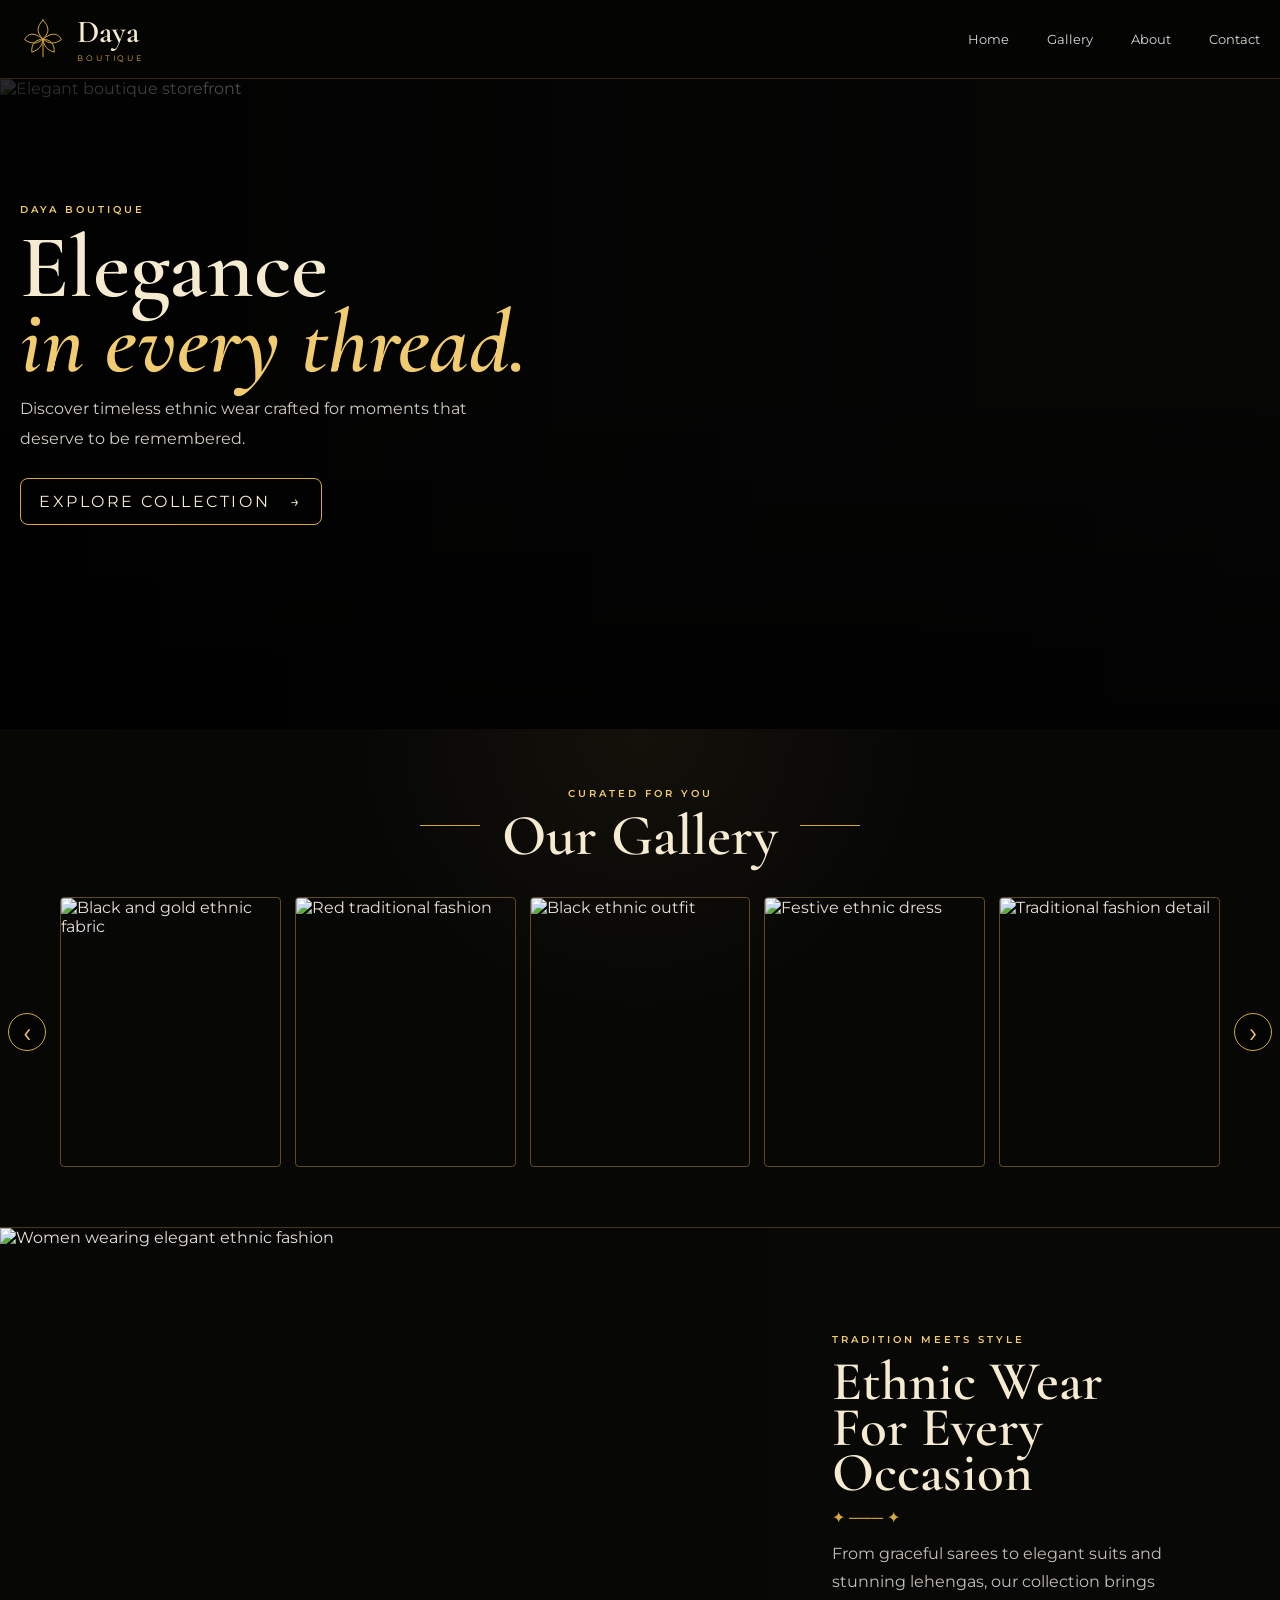
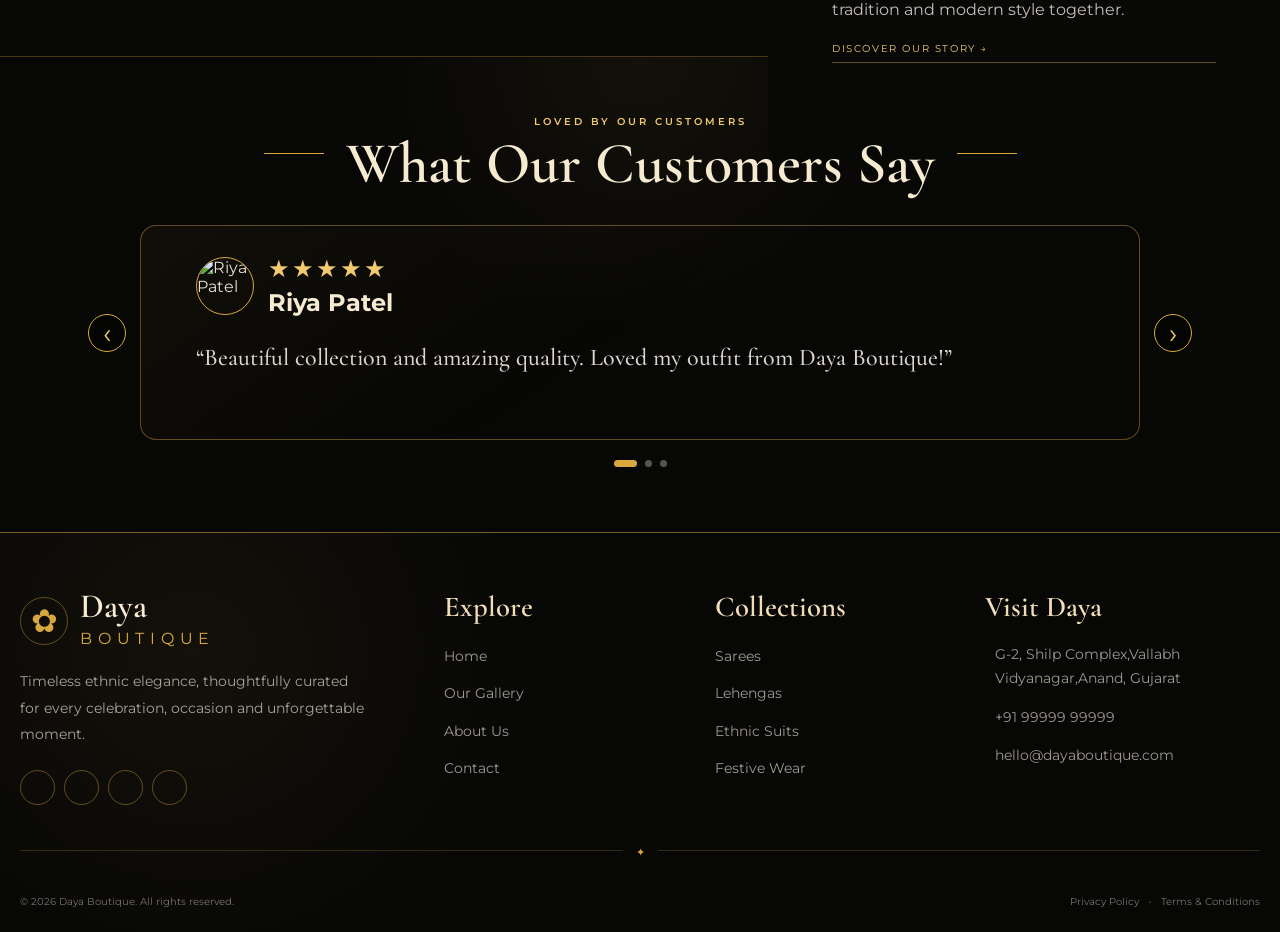
==== index.html @ 39953d19 "solving the routing problem" ====
<!DOCTYPE html>
<html lang="en">
<head>
<meta charset="UTF-8">
<meta name="viewport" content="width=device-width, initial-scale=1.0">
<meta name="description" content="Daya Boutique — timeless ethnic wear for every occasion.">
<title>Daya Boutique</title>
<link rel="preconnect" href="https://fonts.googleapis.com">
<link rel="preconnect" href="https://fonts.gstatic.com" crossorigin>
<link href="https://fonts.googleapis.com/css2?family=Cormorant+Garamond:wght@500;600;700&family=Montserrat:wght@400;500;600&display=swap" rel="stylesheet">
<link
  href="https://cdn.jsdelivr.net/npm/remixicon@4.9.0/fonts/remixicon.css"
  rel="stylesheet"
/>
<link rel="stylesheet" href="style.css">
</head>

<body>

<header class="site-header">
  <nav class="navbar container">
    <a class="brand" href="/">
      <span class="brand-mark" aria-hidden="true">
        <svg viewBox="0 0 70 70">
          <path d="M35 6C26 16 24 24 35 35C46 24 44 16 35 6Z"/>
          <path d="M35 35C21 24 12 26 7 36C17 43 26 43 35 35Z"/>
          <path d="M35 35C49 24 58 26 63 36C53 43 44 43 35 35Z"/>
          <path d="M35 35C23 36 17 43 18 55C28 52 34 46 35 35Z"/>
          <path d="M35 35C47 36 53 43 52 55C42 52 36 46 35 35Z"/>
          <path d="M35 35V62"/>
        </svg>
      </span>
      <span class="brand-copy"><strong>Daya</strong><small>BOUTIQUE</small></span>
    </a>

    <button class="menu-toggle" id="menuToggle" aria-label="Open navigation" aria-expanded="false">
      <span></span><span></span><span></span>
    </button>

    <div class="nav-links" id="navLinks">
      <a class="nav-link active" href="/">Home</a>
      <a class="nav-link " href="gallery/gallery.html">Gallery</a>
      <a class="nav-link " href="/about/about.html">About</a>
      <a class="nav-link " href="/contact/contact.html">Contact</a>
    </div>
  </nav>
</header>

<main>
<section class="hero">
  <div class="hero-image"><img src="https://images.unsplash.com/photo-1441986300917-64674bd600d8?auto=format&fit=crop&w=1800&q=88" alt="Elegant boutique storefront"></div>
  <div class="hero-overlay"></div>
  <div class="hero-content container">
    <span class="eyebrow">Daya Boutique</span>
    <h1>Elegance<br><em>in every thread.</em></h1>
    <p style="font-size: 1rem;">Discover timeless ethnic wear crafted for moments that deserve to be remembered.</p>
    <a href="/gallery/" class="gold-btn">Explore Collection <span>→</span></a>
  </div>
</section>

<section class="gallery-section section-dark">
  <div class="section-heading"><span class="heading-line"></span><div><span class="eyebrow">Curated for you</span><h2>Our Gallery</h2></div><span class="heading-line"></span></div>
  <div class="gallery-wrap">
    <button class="slider-btn prev" id="galleryPrev" aria-label="Previous gallery image">‹</button>
    <div class="gallery-track" id="galleryTrack">
      <article class="gallery-card"><img src="https://images.unsplash.com/photo-1610030469983-98e550d6193c?auto=format&fit=crop&w=700&q=85" alt="Black and gold ethnic fabric"></article>
      <article class="gallery-card"><img src="https://images.unsplash.com/photo-1617627143750-d86bc21e42bb?auto=format&fit=crop&w=700&q=85" alt="Red traditional fashion"></article>
      <article class="gallery-card"><img src="https://images.unsplash.com/photo-1605581494291-317cf1f77ddf?q=80&w=434&auto=format&fit=crop&ixlib=rb-4.1.0&ixid=M3wxMjA3fDB8MHxwaG90by1wYWdlfHx8fGVufDB8fHx8fA%3D%3D" alt="Black ethnic outfit"></article>
      <article class="gallery-card"><img src="https://images.unsplash.com/photo-1738310196488-999e94621ff1?w=500&auto=format&fit=crop&q=60&ixlib=rb-4.1.0&ixid=M3wxMjA3fDB8MHxwaG90by1yZWxhdGVkfDV8fHxlbnwwfHx8fHw%3D" alt="Festive ethnic dress"></article>
      <article class="gallery-card"><img src="https://images.unsplash.com/photo-1594633312681-425c7b97ccd1?auto=format&fit=crop&w=700&q=85" alt="Traditional fashion detail"></article>
      <article class="gallery-card"><img src="https://images.unsplash.com/photo-1515886657613-9f3515b0c78f?auto=format&fit=crop&w=700&q=85" alt="Elegant fashion collection"></article>
    </div>
    <button class="slider-btn next" id="galleryNext" aria-label="Next gallery image">›</button>
  </div>
</section>

<section class="about-preview">
  <div class="about-preview-image"><img src="https://images.unsplash.com/photo-1539109136881-3be0616acf4b?auto=format&fit=crop&w=1300&q=88" alt="Women wearing elegant ethnic fashion"></div>
  <div class="about-preview-copy">
    <span class="eyebrow">Tradition meets style</span>
    <h2>Ethnic Wear<br>For Every<br>Occasion</h2>
    <span class="ornament">✦ ─── ✦</span>
    <p style="font-size: 1rem;">From graceful sarees to elegant suits and stunning lehengas, our collection brings tradition and modern style together.</p>
    <a class="text-link" href="/about/">Discover Our Story →</a>
  </div>
</section>

<section class="testimonials section-dark">
  <div class="section-heading"><span class="heading-line"></span><div><span class="eyebrow">Loved by our customers</span><h2>What Our Customers Say</h2></div><span class="heading-line"></span></div>
  <div class="testimonial-slider">
    <button class="slider-btn testimonial-prev" id="testimonialPrev" aria-label="Previous testimonial">‹</button>
    <div class="testimonial-viewport">
      <div class="testimonial-track" id="testimonialTrack">
        <article class="testimonial-card"><div class="customer"><img src="https://images.unsplash.com/photo-1531123897727-8f129e1688ce?auto=format&fit=crop&w=160&q=80" alt="Riya Patel"><div><div class="stars">★★★★★</div><strong>Riya Patel</strong></div></div><p>“Beautiful collection and amazing quality. Loved my outfit from Daya Boutique!”</p></article>
        <article class="testimonial-card"><div class="customer"><img src="https://images.unsplash.com/photo-1524250502761-1ac6f2e30d43?auto=format&fit=crop&w=160&q=80" alt="Kavya Shah"><div><div class="stars">★★★★★</div><strong>Kavya Shah</strong></div></div><p>“Elegant designs with perfect finishing. The staff is very helpful and friendly.”</p></article>
        <article class="testimonial-card"><div class="customer"><img src="https://images.unsplash.com/photo-1488426862026-3ee34a7d66df?auto=format&fit=crop&w=160&q=80" alt="Neha Desai"><div><div class="stars">★★★★★</div><strong>Neha Desai</strong></div></div><p>“Best boutique in town for traditional wear. Highly recommended!”</p></article>
      </div>
    </div>
    <button class="slider-btn testimonial-next" id="testimonialNext" aria-label="Next testimonial">›</button>
  </div>
  <div class="testimonial-dots">
    <button class="dot active" data-index="0" aria-label="Testimonial 1"></button>
    <button class="dot" data-index="1" aria-label="Testimonial 2"></button>
    <button class="dot" data-index="2" aria-label="Testimonial 3"></button>
  </div>
</section>
</main>

<footer class="daya-footer">
  <div class="footer-container">
    <div>
      <a class="footer-logo" href="/">
        <span class="footer-logo-icon">✿</span>
        <span class="footer-logo-text"><strong>Daya</strong><small>BOUTIQUE</small></span>
      </a>
      <p class="footer-description">
        Timeless ethnic elegance, thoughtfully curated for every celebration,
        occasion and unforgettable moment.
      </p>
      <div class="footer-socials">
        <a href="https://www.instagram.com/daya_boutique_" aria-label="Instagram"><i class="ri-instagram-line" style="font-size: 1rem; color: goldenrod"></i></a>
        <a href="https://www.facebook.com/ethanicwear" aria-label="Facebook"><i class="ri-facebook-fill" style="font-size: 1rem; color: goldenrod;"></i></a>
        <a href="https://wa.me/9033023850" aria-label="WhatsApp"><i class="ri-whatsapp-line" style="font-size: 1rem; color: goldenrod;"></i></a>
        <a href="https://share.google/9F2yXRU8Wymvn08DI" aria-label="Google"><i class="ri-google-fill" style="font-size: 1rem; color: goldenrod;"></i></a>
      </div>
    </div>

    <div class="footer-column">
      <h3>Explore</h3>
      <ul>
        <li><a href="/">Home</a></li>
        <li><a href="/gallery/">Our Gallery</a></li>
        <li><a href="/about/">About Us</a></li>
        <li><a href="/contact/">Contact</a></li>
      </ul>
    </div>

    <div class="footer-column">
      <h3>Collections</h3>
      <ul>
        <li><a href="/gallery/">Sarees</a></li>
        <li><a href="/gallery/">Lehengas</a></li>
        <li><a href="/gallery/">Ethnic Suits</a></li>
        <li><a href="/gallery/">Festive Wear</a></li>
      </ul>
    </div>

    <div class="footer-contact">
      <h3>Visit Daya</h3>
      <div class="contact-item"><i class="ri-map-pin-line" style="font-size: 1.3rem; text-align: center; color: goldenrod;"></i><p>G-2, Shilp Complex,Vallabh Vidyanagar,Anand, Gujarat</p></div>
      <div class="contact-item"><i class="ri-phone-fill" style="font-size: 1.3rem; text-align: center; color: goldenrod;"></i><a href="tel:+919999999999">+91 99999 99999</a></div>
      <div class="contact-item"><i class="ri-mail-send-fill" style="font-size: 1.3rem; text-align: center; color: goldenrod;"></i><a href="mailto:hello@dayaboutique.com">hello@dayaboutique.com</a></div>
    </div>
  </div>

  <div class="footer-divider"><span>✦</span></div>

  <div class="footer-bottom">
    <p>© 2026 Daya Boutique. All rights reserved.</p>
    <div class="footer-bottom-links">
      <a href="#">Privacy Policy</a><span>•</span><a href="#">Terms &amp; Conditions</a>
    </div>
  </div>
</footer>

<script src="/script.js"></script>
</body>
</html>
---- style.css ----
:root {
  --black: #070706;
  --black-2: #0d0c0a;
  --gold: #d8a83e;
  --gold-light: #f1cb70;
  --cream: #f6ead0;
  --text: #e7e1d5;
  --muted: #aaa49a;
  --border: rgba(216, 168, 62, .42);
  --max: 1240px;
}

* {
  box-sizing: border-box;
  margin: 0;
  padding: 0
}

html {
  scroll-behavior: smooth
}

body {
  background: var(--black);
  color: var(--text);
  font-family: "Montserrat", sans-serif;
  overflow-x: hidden
}

body::selection {
  background: var(--gold);
  color: var(--black)
}

img {
  display: block;
  width: 100%
}

a {
  text-decoration: none;
  color: inherit
}

button {
  font: inherit
}

.container {
  width: min(calc(100% - 40px), var(--max));
  margin: auto
}


/* NAV */
.site-header {
  position: sticky;
  top: 0;
  z-index: 100;
  background: rgba(5, 5, 4, .97);
  border-bottom: 1px solid rgba(216, 168, 62, .22);
  backdrop-filter: blur(12px);
}

.navbar {
  min-height: 78px;
  display: flex;
  align-items: center;
  justify-content: space-between
}

.brand {
  display: flex;
  align-items: center;
  gap: 11px
}

.brand-mark {
  width: 46px;
  height: 46px;
  display: grid;
  place-items: center
}

.brand-mark svg {
  width: 100%;
  height: 100%;
  fill: none;
  stroke: var(--gold);
  stroke-width: 1.5;
  stroke-linecap: round;
  stroke-linejoin: round
}

.brand-copy {
  display: flex;
  flex-direction: column;
  line-height: .9
}

.brand-copy strong {
  font: 600 32px/1 "Cormorant Garamond", serif;
  color: var(--cream)
}

.brand-copy small {
  font-size: 8px;
  letter-spacing: .36em;
  color: var(--gold);
  margin-top: 7px
}

.nav-links {
  display: flex;
  align-items: center;
  gap: 38px
}

.nav-link {
  position: relative;
  color: #ddd7cc;
  font-size: 13px;
  padding: 30px 0
}

.nav-link::after {
  content: "";
  position: absolute;
  left: 0;
  bottom: 20px;
  width: 0;
  height: 2px;
  background: var(--gold);
  transition: .25s
}

.nav-link:hover,
.nav-link.active {
  color: var(--gold-light)
}

.nav-link:hover::after,
.nav-link.active::after {
  width: 100%
}

.menu-toggle {
  display: none;
  width: 42px;
  height: 42px;
  background: none;
  border: 1px solid var(--border);
  color: var(--gold);
  cursor: pointer
}

.menu-toggle span {
  display: block;
  width: 20px;
  height: 2px;
  background: currentColor;
  margin: 4px auto
}

/* COMMON */
.eyebrow {
  display: block;
  color: var(--gold-light);
  text-transform: uppercase;
  letter-spacing: .3em;
  font-size: 10px;
  font-weight: 600
}

.section-dark {
  background: radial-gradient(circle at 50% 0, rgba(216, 168, 62, .06), transparent 35%), var(--black)
}

.section-heading {
  display: flex;
  align-items: center;
  justify-content: center;
  gap: 22px;
  text-align: center;
  padding: 58px 20px 34px
}

.section-heading h2 {
  font: 600 clamp(40px, 5vw, 58px)/.95 "Cormorant Garamond", serif;
  color: var(--cream);
  margin-top: 8px
}

.heading-line {
  width: 60px;
  height: 1px;
  background: var(--gold)
}

.gold-btn {
  display: inline-flex;
  align-items: center;
  gap: 20px;
  border: 1px solid var(--gold);
  border-radius: 0.5rem;
  padding: 13px 18px;
  color: var(--cream);
  font-size: 1rem;
  letter-spacing: .16em;
  text-transform: uppercase;
  transition: .25s
}

.gold-btn:hover {
  background: var(--gold);
  color: var(--black);
  transform: translateY(-2px)
}

.text-link {
  color: var(--gold-light);
  font-size: 10px;
  text-transform: uppercase;
  letter-spacing: .16em;
  border-bottom: 1px solid var(--border);
  padding-bottom: 7px
}

/* HOME HERO */
.hero {
  min-height: 650px;
  position: relative;
  display: flex;
  align-items: flex-end;
  overflow: hidden
}

.hero-image,
.hero-overlay {
  position: absolute;
  inset: 0
}

.hero-image img {
  height: 100%;
  object-fit: cover;
  object-position: center;
  filter: saturate(.82)
}

.hero-overlay {
  background: linear-gradient(90deg, rgba(0, 0, 0, .84), rgba(0, 0, 0, .34), rgba(0, 0, 0, .1)), linear-gradient(0deg, rgba(0, 0, 0, .7), transparent 55%)
}

.hero-content {
  position: relative;
  z-index: 2;
  padding-bottom: 80px
}

.hero h1 {
  max-width: 620px;
  margin: 14px 0;
  font: 600 clamp(56px, 7vw, 92px)/.84 "Cormorant Garamond", serif;
  color: var(--cream)
}

.hero h1 em {
  color: var(--gold-light);
  font-style: italic
}

.hero p {
  max-width: 480px;
  color: #d3cdc1;
  font-size: 13px;
  line-height: 1.85;
  margin-bottom: 25px
}

/* HOME GALLERY PREVIEW */
.gallery-section {
  padding-bottom: 60px
}

.gallery-wrap {
  position: relative;
  width: min(calc(100% - 100px), 1160px);
  margin: auto
}

.gallery-track {
  display: flex;
  gap: 14px;
  overflow-x: auto;
  scrollbar-width: none;
  scroll-behavior: smooth;
  cursor: grab
}

.gallery-track::-webkit-scrollbar {
  display: none
}

.gallery-card {
  flex: 0 0 calc((100% - 56px)/5);
  height: 270px;
  border: 1px solid var(--border);
  border-radius: 4px;
  overflow: hidden
}

.gallery-card img {
  height: 100%;
  object-fit: cover;
  transition: .5s
}

.gallery-card:hover img {
  transform: scale(1.05)
}

.slider-btn {
  position: absolute;
  z-index: 5;
  width: 38px;
  height: 38px;
  border: 1px solid var(--gold);
  border-radius: 50%;
  display: grid;
  place-items: center;
  background: rgba(5, 5, 4, .94);
  color: var(--gold-light);
  font-size: 28px;
  line-height: 1;
  cursor: pointer;
  transition: .2s
}

.slider-btn:hover {
  background: var(--gold);
  color: var(--black)
}

.gallery-wrap>.prev {
  left: -52px;
  top: 50%;
  transform: translateY(-50%)
}

.gallery-wrap>.next {
  right: -52px;
  top: 50%;
  transform: translateY(-50%)
}

/* SMALLER THIRD SECTION */
.about-preview {
  display: grid;
  min-height: 365px;
  max-height: 430px;
  grid-template-columns: 1.2fr .8fr;
  border-top: 1px solid rgba(216, 168, 62, .3);
  border-bottom: 1px solid rgba(216, 168, 62, .3);
}

.about-preview-image {
  overflow: hidden
}

.about-preview-image img {
  height: 60vh;
  object-fit: cover;
  object-position: center 20%
}

.about-preview-copy {
  display: flex;
  flex-direction: column;
  justify-content: center;
  padding: 42px clamp(30px, 5vw, 70px);
  background: linear-gradient(rgba(8, 8, 7, .94), rgba(8, 8, 7, .94)), url("https://images.unsplash.com/photo-1594633312681-425c7b97ccd1?auto=format&fit=crop&w=900&q=80") center/cover;
}

.about-preview-copy h2 {
  font: 600 clamp(42px, 4.3vw, 62px)/.82 "Cormorant Garamond", serif;
  color: var(--cream);
  margin: 13px 0
}

.about-preview-copy .ornament {
  color: var(--gold);
  margin-bottom: 13px
}

.about-preview-copy p {
  max-width: 410px;
  color: #c5c0b6;
  font-size: 12px;
  line-height: 1.75;
  margin-bottom: 18px
}

/* TESTIMONIALS */
.testimonials {
  padding-bottom: 65px
}

.testimonial-slider {
  position: relative;
  width: min(calc(100% - 100px), 1000px);
  margin: auto
}

.testimonial-viewport {
  overflow: hidden
}

.testimonial-track {
  display: flex;
  transition: transform .4s ease
}

.testimonial-card {
  flex: 0 0 100%;
  min-height: 215px;
  border: 1px solid var(--border);
  border-radius: 1rem;
  padding: 28px 55px;
  background: linear-gradient(145deg, rgba(216, 168, 62, .05), transparent 50%)
}

.customer {
  display: flex;
  align-items: center;
  gap: 14px
}

.customer img {
  width: 58px;
  height: 58px;
  border-radius: 50%;
  object-fit: cover;
  border: 1px solid var(--gold)
}

.customer strong {
  display: block;
  color: var(--cream);
  font-size: 1.5rem;
  margin-top: 5px
}

.stars {
  color: var(--gold-light);
  letter-spacing: 2px;
  font-size: 1.5rem
}

.testimonial-card p {
  margin-top: 24px;
  color: #ddd7cb;
  font: 500 21px/1.45 "Cormorant Garamond", serif;
  font-size: 1.5rem;
}

.testimonial-slider>.testimonial-prev {
  left: -52px;
  top: 50%;
  transform: translateY(-50%)
}

.testimonial-slider>.testimonial-next {
  right: -52px;
  top: 50%;
  transform: translateY(-50%)
}

.testimonial-dots {
  display: flex;
  justify-content: center;
  gap: 8px;
  margin-top: 20px
}

.dot {
  width: 7px;
  height: 7px;
  border: 0;
  border-radius: 50%;
  background: #57544d;
  cursor: pointer
}

.dot.active {
  width: 23px;
  border-radius: 10px;
  background: var(--gold)
}

/* PAGE HERO FOR INNER PAGES */
.page-hero {
  min-height: 360px;
  display: flex;
  align-items: flex-end;
  position: relative;
  overflow: hidden
}

.page-hero img {
  position: absolute;
  inset: 0;
  height: 100%;
  object-fit: cover;
  filter: brightness(.55)
}

.page-hero::after {
  content: "";
  position: absolute;
  inset: 0;
  background: linear-gradient(0deg, rgba(0, 0, 0, .86), rgba(0, 0, 0, .15))
}

.page-hero-content {
  position: relative;
  z-index: 2;
  padding-bottom: 55px
}

.page-hero h1 {
  font: 600 clamp(52px, 7vw, 78px)/.9 "Cormorant Garamond", serif;
  color: var(--cream);
  margin-top: 10px
}

/* GALLERY PAGE */
.full-gallery {
  padding: 65px 0 85px
}

.gallery-grid {
  width: min(calc(100% - 40px), 1100px);
  margin: auto;
  display: grid;
  grid-template-columns: repeat(3, 1fr);
  gap: 15px
}

.gallery-grid figure {
  height: 370px;
  overflow: hidden;
  border: 1px solid var(--border);
  border-radius: 4px
}

.gallery-grid img {
  height: 100%;
  object-fit: cover;
  transition: .5s
}

.gallery-grid figure:hover img {
  transform: scale(1.05)
}

.gallery-grid figcaption {
  display: none
}

/* ABOUT PAGE */
.inner-section {
  padding: 70px 0
}

.about-page-grid {
  width: min(calc(100% - 40px), 1100px);
  margin: auto;
  display: grid;
  grid-template-columns: 1fr 1fr;
  gap: 45px;
  align-items: center
}

.about-page-grid img {
  height: 520px;
  object-fit: cover;
  border: 1px solid var(--border)
}

.about-page-copy h2 {
  font: 600 clamp(42px, 5vw, 64px)/.88 "Cormorant Garamond", serif;
  color: var(--cream);
  margin: 14px 0 20px
}

.about-page-copy p {
  color: #c4bfb5;
  font-size: 13px;
  line-height: 1.9;
  margin-bottom: 15px
}

/* CONTACT PAGE */
.contact-page {
  padding: 70px 0 90px
}

.contact-grid {
  width: min(calc(100% - 40px), 1100px);
  margin: auto;
  display: grid;
  grid-template-columns: .85fr 1.15fr;
  gap: 35px
}

.contact-card {
  border: 1px solid var(--border);
  padding: 35px;
  background: linear-gradient(145deg, rgba(216, 168, 62, .05), transparent)
}

.contact-card h2 {
  font: 600 43px/1 "Cormorant Garamond", serif;
  color: var(--cream);
  margin: 12px 0 25px
}

.contact-line {
  display: flex;
  gap: 14px;
  margin: 20px 0
}

.contact-line .icon {
  color: var(--gold);
  width: 22px
}

.contact-line p,
.contact-line a {
  color: #bcb7ad;
  font-size: 0.9rem;
  line-height: 1.7
}

.contact-line a:hover {
  color: var(--gold-light)
}

.map-box {
  min-height: 420px;
  border: 1px solid var(--border);
  overflow: hidden
}

.map-box iframe {
  width: 100%;
  height: 100%;
  min-height: 420px;
  border: 0;
  filter: grayscale(.25) sepia(.1)
}

/* FOOTER */
.daya-footer {
  position: relative;
  background: radial-gradient(circle at 15% 30%, rgba(216, 168, 62, .06), transparent 30%), #070706;
  color: #f5ead4;
  border-top: 1px solid rgba(216, 168, 62, .55);
  overflow: hidden
}

.footer-container {
  position: relative;
  z-index: 2;
  width: min(calc(100% - 40px), 1250px);
  margin: auto;
  padding: 60px 0 45px;
  display: grid;
  grid-template-columns: 1.7fr 1fr 1fr 1.25fr;
  gap: 50px
}

.footer-logo {
  display: flex;
  align-items: center;
  gap: 12px;
  margin-bottom: 20px
}

.footer-logo-icon {
  width: 48px;
  height: 48px;
  border: 1px solid var(--border);
  border-radius: 50%;
  display: grid;
  place-items: center;
  color: var(--gold);
  font-size: 2rem
}

.footer-logo-text {
  display: flex;
  flex-direction: column;
  font-size: 3rem;
}

.footer-logo-text strong {
  font: 600 34px/.85 "Cormorant Garamond", serif;
  color: var(--cream);
}

.footer-logo-text small {
  font-size: 1rem;
  letter-spacing: .36em;
  color: var(--gold);
  margin-top: 7px;
}

.footer-description {
  max-width: 350px;
  color: #a8a299;
  font-size: 0.9rem;
  line-height: 1.85;
  margin-bottom: 22px
}

.footer-socials {
  display: flex;
  gap: 9px
}

.footer-socials a {
  width: 35px;
  height: 35px;
  border: 1px solid var(--border);
  border-radius: 50%;
  display: grid;
  place-items: center;
  color: var(--gold);
  font-size: 14px;
  transition: .2s
}

.footer-socials a:hover {
  background: var(--gold);
  color: var(--black)
}

.footer-column h3,
.footer-contact h3 {
  font: 600 24px/1 "Cormorant Garamond", serif;
  color: #f1ddb7;
  margin-bottom: 20px;
  font-size: 1.8rem;
}

.footer-column ul {
  list-style: none;
  font-size: 1.2rem;
}

.footer-column li {
  margin: 0 0 11px
}

.footer-column a,
.contact-item p,
.contact-item a {
  font-size: 0.9rem;
  color: #9e9990;
  line-height: 1.7;
  transition: .2s
}

.footer-column a:hover,
.contact-item a:hover {
  color: var(--gold-light)
}

.contact-item {
  display: flex;
  gap: 10px;
  margin-bottom: 14px;
  align-items: center
}

.contact-icon {
  color: var(--gold);
  width: 20px
}

.footer-divider {
  width: min(calc(100% - 40px), 1250px);
  margin: auto;
  border-top: 1px solid rgba(216, 168, 62, .22);
  text-align: center
}

.footer-divider span {
  position: relative;
  top: -10px;
  background: var(--black);
  padding: 0 13px;
  color: var(--gold);
  font-size: 11px
}

.footer-bottom {
  width: min(calc(100% - 40px), 1250px);
  margin: auto;
  min-height: 62px;
  display: flex;
  align-items: center;
  justify-content: space-between;
  gap: 20px
}

.footer-bottom p,
.footer-bottom-links a {
  font-size: 10px;
  color: #77736c
}

.footer-bottom-links {
  display: flex;
  gap: 10px;
  align-items: center
}

.footer-bottom-links a:hover {
  color: var(--gold)
}

.footer-bottom-links span {
  color: var(--gold);
  font-size: 7px
}

/* RESPONSIVE */
@media(max-width:950px) {
  .gallery-card {
    flex-basis: calc((100% - 28px)/3)
  }

  .about-preview {
    grid-template-columns: 1fr .9fr
  }

  .footer-container {
    grid-template-columns: 1.5fr 1fr 1fr
  }

  .footer-contact {
    grid-column: 2/4
  }

  .about-page-grid,
  .contact-grid {
    grid-template-columns: 1fr
  }

  .about-page-grid img {
    height: 420px
  }
}

@media(max-width:700px) {
  .container {
    width: calc(100% - 30px)
  }

  .navbar {
    min-height: 72px
  }

  .brand-mark {
    width: 40px;
    height: 40px
  }

  .brand-copy strong {
    font-size: 28px
  }

  .menu-toggle {
    display: block
  }

  .nav-links {
    display: none;
    position: absolute;
    top: 100%;
    left: 0;
    right: 0;
    background: #070706;
    border-bottom: 1px solid var(--border);
    padding: 10px 20px 18px;
    flex-direction: column;
    align-items: stretch;
    gap: 0
  }

  .nav-links.open {
    display: flex
  }

  .nav-link {
    padding: 14px 8px
  }

  .nav-link::after {
    bottom: 5px
  }

  .hero {
    min-height: 650px
  }

  .hero-content {
    padding-bottom: 60px;
  }

  .hero h1 {
    font-size: 58px
  }

  .section-heading {
    padding-top: 45px
  }

  .section-heading h2 {
    font-size: 42px
  }

  .heading-line {
    width: 30px
  }

  .gallery-wrap {
    width: calc(100% - 65px)
  }

  .gallery-card {
    flex-basis: 72%;
    height: 260px
  }

  .gallery-wrap>.prev {
    left: -45px
  }

  .gallery-wrap>.next {
    right: -45px
  }

  .about-preview {
    grid-template-columns: 1fr;
    max-height: none
  }

  .about-preview-image {
    height: 260px
  }

  .about-preview-copy {
    min-height: 330px;
    padding: 35px 25px
  }

  .about-preview-copy h2 {
    font-size: 48px
  }

  .testimonial-slider {
    width: calc(100% - 65px)
  }

  .testimonial-card {
    padding: 25px 20px;
    min-height: 230px
  }

  .testimonial-card p {
    font-size: 20px
  }

  .testimonial-slider>.testimonial-prev {
    left: -45px
  }

  .testimonial-slider>.testimonial-next {
    right: -45px
  }

  .gallery-grid {
    grid-template-columns: 1fr 1fr 1fr
  }

  .gallery-grid figure {
    height: 5rem
  }

  .page-hero {
    min-height: 290px
  }

  .footer-container {
    grid-template-columns: 1fr;
    gap: 34px;
    padding-top: 48px
  }

  .footer-contact {
    grid-column: auto
  }

  .footer-bottom {
    flex-direction: column;
    justify-content: center;
    padding: 20px 0;
    text-align: center
  }
}

@media(max-width:430px) {
  .gallery-grid {
    grid-template-columns: 1fr
  }

  .gallery-grid figure {
    height: 390px
  }

  .hero h1 {
    font-size: 53px
  }
}
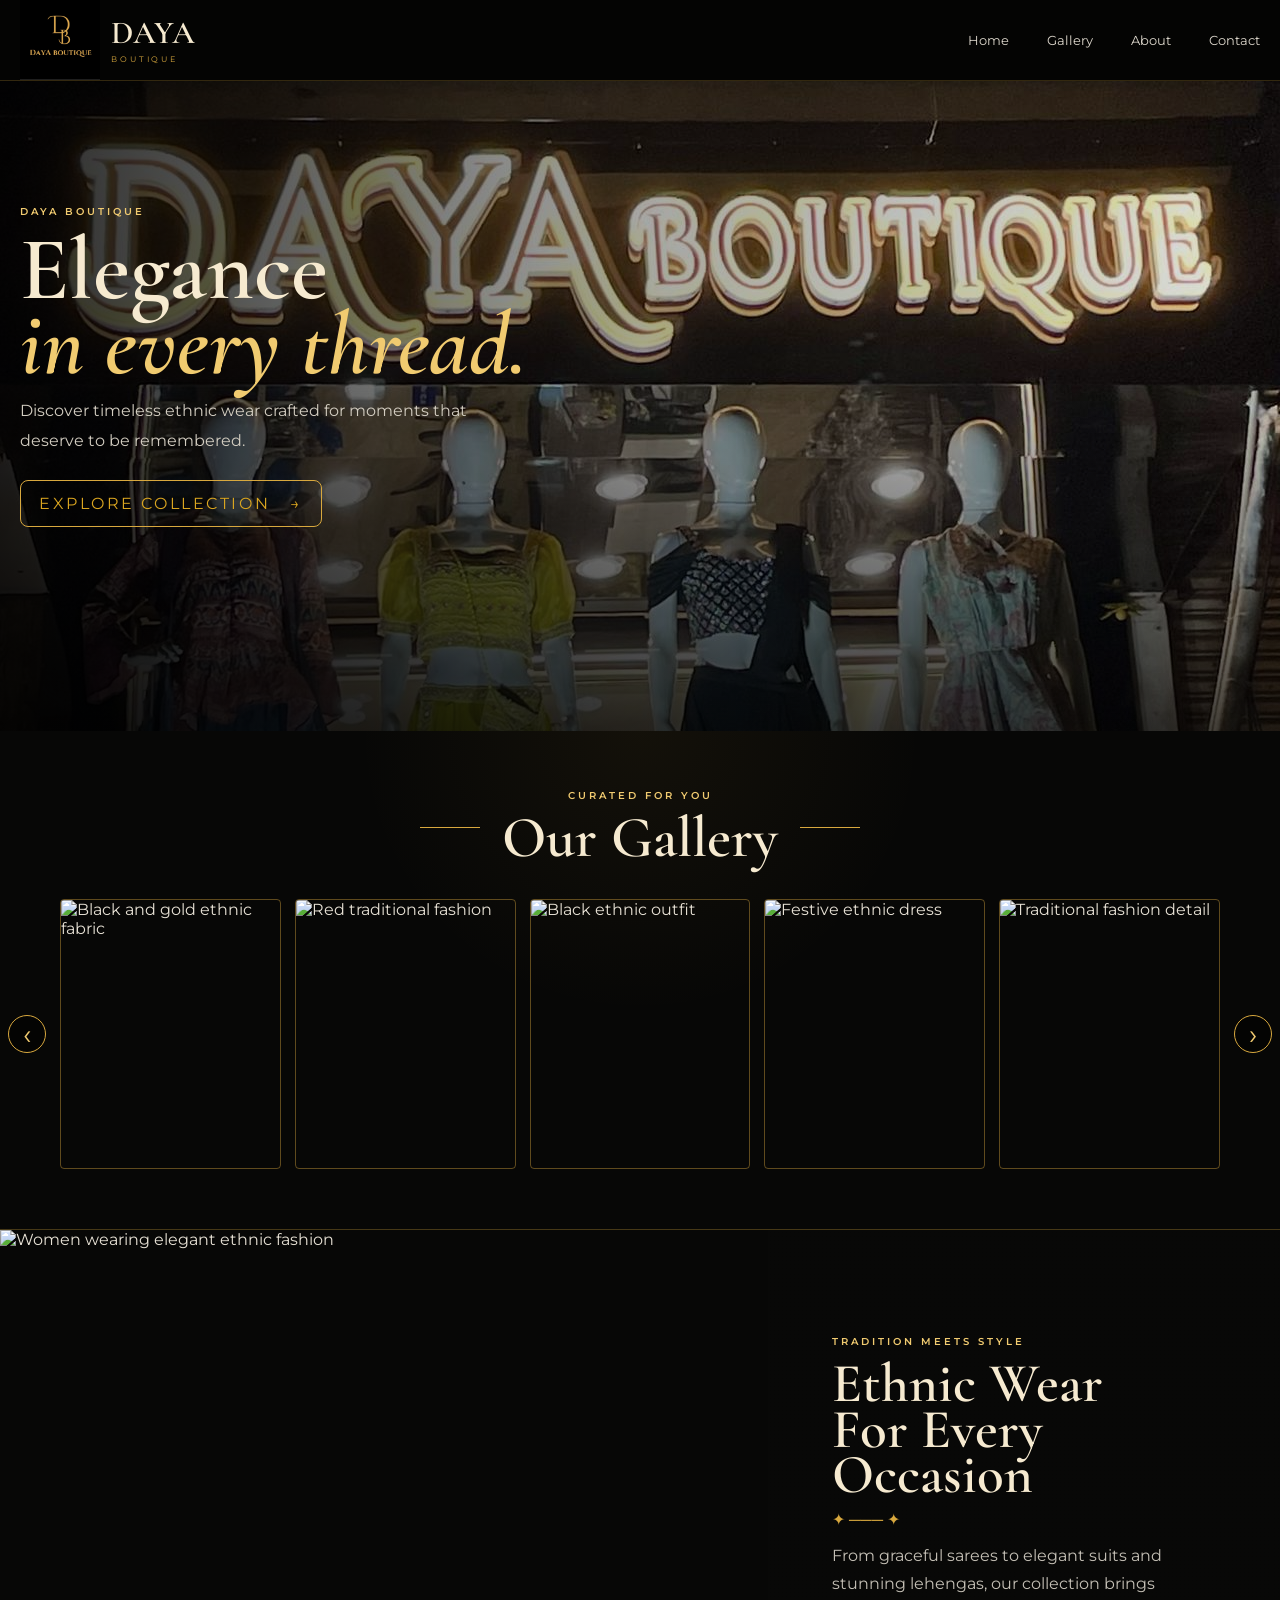
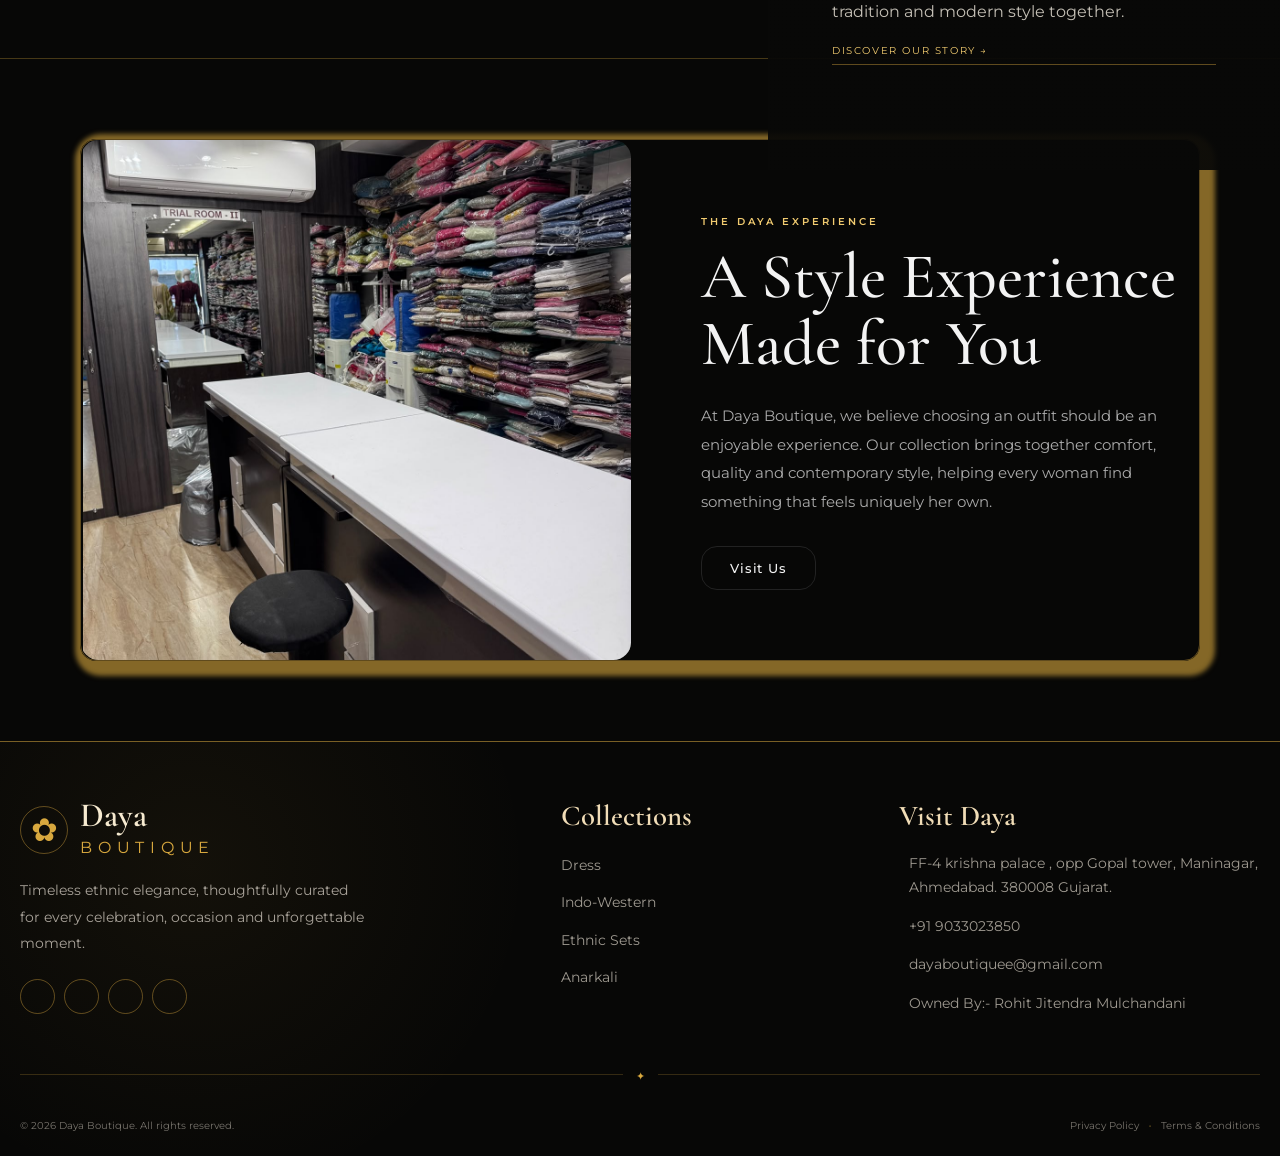
==== commit f1e1630e: "Only the categories are left other things are ready to deliver." ====
--- a/index.html
+++ b/index.html
@@ -1,168 +1,199 @@
 <!DOCTYPE html>
 <html lang="en">
+
 <head>
-<meta charset="UTF-8">
-<meta name="viewport" content="width=device-width, initial-scale=1.0">
-<meta name="description" content="Daya Boutique — timeless ethnic wear for every occasion.">
-<title>Daya Boutique</title>
-<link rel="preconnect" href="https://fonts.googleapis.com">
-<link rel="preconnect" href="https://fonts.gstatic.com" crossorigin>
-<link href="https://fonts.googleapis.com/css2?family=Cormorant+Garamond:wght@500;600;700&family=Montserrat:wght@400;500;600&display=swap" rel="stylesheet">
-<link
-  href="https://cdn.jsdelivr.net/npm/remixicon@4.9.0/fonts/remixicon.css"
-  rel="stylesheet"
-/>
-<link rel="stylesheet" href="style.css">
+  <meta charset="UTF-8">
+  <meta name="viewport" content="width=device-width, initial-scale=1.0">
+  <meta name="description" content="Daya Boutique — timeless ethnic wear for every occasion.">
+  <title>Daya Boutique</title>
+  <link rel="icon" type="image/x-icon" href="/images/daya_boutique_favicon.jpeg">
+  <link rel="preconnect" href="https://fonts.googleapis.com">
+  <link rel="preconnect" href="https://fonts.gstatic.com" crossorigin>
+  <link
+    href="https://fonts.googleapis.com/css2?family=Cormorant+Garamond:wght@500;600;700&family=Montserrat:wght@400;500;600&display=swap"
+    rel="stylesheet">
+  <link href="https://cdn.jsdelivr.net/npm/remixicon@4.9.0/fonts/remixicon.css" rel="stylesheet" />
+  <link rel="stylesheet" href="style.css">
 </head>
 
 <body>
 
-<header class="site-header">
-  <nav class="navbar container">
-    <a class="brand" href="/">
-      <span class="brand-mark" aria-hidden="true">
-        <svg viewBox="0 0 70 70">
-          <path d="M35 6C26 16 24 24 35 35C46 24 44 16 35 6Z"/>
-          <path d="M35 35C21 24 12 26 7 36C17 43 26 43 35 35Z"/>
-          <path d="M35 35C49 24 58 26 63 36C53 43 44 43 35 35Z"/>
-          <path d="M35 35C23 36 17 43 18 55C28 52 34 46 35 35Z"/>
-          <path d="M35 35C47 36 53 43 52 55C42 52 36 46 35 35Z"/>
-          <path d="M35 35V62"/>
-        </svg>
-      </span>
-      <span class="brand-copy"><strong>Daya</strong><small>BOUTIQUE</small></span>
-    </a>
+  <header class="site-header">
+    <nav class="navbar container">
+      <a class="brand" href="/">
+        <span class="brand-mark" aria-hidden="true">
+          <img src="/images/daya_boutique_logo.jpeg" alt="">
+        </span>
+        <span class="brand-copy"><strong>DAYA</strong><small>BOUTIQUE</small></span>
+      </a>
 
-    <button class="menu-toggle" id="menuToggle" aria-label="Open navigation" aria-expanded="false">
-      <span></span><span></span><span></span>
-    </button>
+      <button class="menu-toggle" id="menuToggle" aria-label="Open navigation" aria-expanded="false">
+        <span></span><span></span><span></span>
+      </button>
 
-    <div class="nav-links" id="navLinks">
-      <a class="nav-link active" href="/">Home</a>
-      <a class="nav-link " href="gallery/gallery.html">Gallery</a>
-      <a class="nav-link " href="/about/about.html">About</a>
-      <a class="nav-link " href="/contact/contact.html">Contact</a>
-    </div>
-  </nav>
-</header>
+      <div class="nav-links" id="navLinks">
+        <a class="nav-link active" href="/">Home</a>
+        <a class="nav-link" href="gallery/gallery.html">Gallery</a>
+        <a class="nav-link" href="about/about.html">About</a>
+        <a class="nav-link" href="contact/contact.html">Contact</a>
+      </div>
+    </nav>
+  </header>
 
-<main>
-<section class="hero">
-  <div class="hero-image"><img src="https://images.unsplash.com/photo-1441986300917-64674bd600d8?auto=format&fit=crop&w=1800&q=88" alt="Elegant boutique storefront"></div>
-  <div class="hero-overlay"></div>
-  <div class="hero-content container">
-    <span class="eyebrow">Daya Boutique</span>
-    <h1>Elegance<br><em>in every thread.</em></h1>
-    <p style="font-size: 1rem;">Discover timeless ethnic wear crafted for moments that deserve to be remembered.</p>
-    <a href="/gallery/" class="gold-btn">Explore Collection <span>→</span></a>
-  </div>
-</section>
+  <main>
+    <section class="hero">
+      <div class="hero-image"><img
+          src="./images/daya_boutique_exterior1.jpeg"
+          alt="Elegant boutique storefront"></div>
+      <div class="hero-overlay"></div>
+      <div class="hero-content container">
+        <span class="eyebrow">Daya Boutique</span>
+        <h1>Elegance<br><em>in every thread.</em></h1>
+        <p style="font-size: 1rem;">Discover timeless ethnic wear crafted for moments that deserve to be remembered.</p>
+        <a href="/gallery/gallery.html" class="gold-btn">Explore Collection <span>→</span></a>
+      </div>
+    </section>
 
-<section class="gallery-section section-dark">
-  <div class="section-heading"><span class="heading-line"></span><div><span class="eyebrow">Curated for you</span><h2>Our Gallery</h2></div><span class="heading-line"></span></div>
-  <div class="gallery-wrap">
-    <button class="slider-btn prev" id="galleryPrev" aria-label="Previous gallery image">‹</button>
-    <div class="gallery-track" id="galleryTrack">
-      <article class="gallery-card"><img src="https://images.unsplash.com/photo-1610030469983-98e550d6193c?auto=format&fit=crop&w=700&q=85" alt="Black and gold ethnic fabric"></article>
-      <article class="gallery-card"><img src="https://images.unsplash.com/photo-1617627143750-d86bc21e42bb?auto=format&fit=crop&w=700&q=85" alt="Red traditional fashion"></article>
-      <article class="gallery-card"><img src="https://images.unsplash.com/photo-1605581494291-317cf1f77ddf?q=80&w=434&auto=format&fit=crop&ixlib=rb-4.1.0&ixid=M3wxMjA3fDB8MHxwaG90by1wYWdlfHx8fGVufDB8fHx8fA%3D%3D" alt="Black ethnic outfit"></article>
-      <article class="gallery-card"><img src="https://images.unsplash.com/photo-1738310196488-999e94621ff1?w=500&auto=format&fit=crop&q=60&ixlib=rb-4.1.0&ixid=M3wxMjA3fDB8MHxwaG90by1yZWxhdGVkfDV8fHxlbnwwfHx8fHw%3D" alt="Festive ethnic dress"></article>
-      <article class="gallery-card"><img src="https://images.unsplash.com/photo-1594633312681-425c7b97ccd1?auto=format&fit=crop&w=700&q=85" alt="Traditional fashion detail"></article>
-      <article class="gallery-card"><img src="https://images.unsplash.com/photo-1515886657613-9f3515b0c78f?auto=format&fit=crop&w=700&q=85" alt="Elegant fashion collection"></article>
-    </div>
-    <button class="slider-btn next" id="galleryNext" aria-label="Next gallery image">›</button>
-  </div>
-</section>
+    <section class="gallery-section section-dark">
+      <div class="section-heading"><span class="heading-line"></span>
+        <div><span class="eyebrow">Curated for you</span>
+          <h2>Our Gallery</h2>
+        </div><span class="heading-line"></span>
+      </div>
+      <div class="gallery-wrap">
+        <button class="slider-btn prev" id="galleryPrev" aria-label="Previous gallery image">‹</button>
+        <div class="gallery-track" id="galleryTrack">
+          <article class="gallery-card"><img
+              src="https://images.unsplash.com/photo-1610030469983-98e550d6193c?auto=format&fit=crop&w=700&q=85"
+              alt="Black and gold ethnic fabric"></article>
+          <article class="gallery-card"><img
+              src="https://images.unsplash.com/photo-1617627143750-d86bc21e42bb?auto=format&fit=crop&w=700&q=85"
+              alt="Red traditional fashion"></article>
+          <article class="gallery-card"><img
+              src="https://images.unsplash.com/photo-1605581494291-317cf1f77ddf?q=80&w=434&auto=format&fit=crop&ixlib=rb-4.1.0&ixid=M3wxMjA3fDB8MHxwaG90by1wYWdlfHx8fGVufDB8fHx8fA%3D%3D"
+              alt="Black ethnic outfit"></article>
+          <article class="gallery-card"><img
+              src="https://images.unsplash.com/photo-1738310196488-999e94621ff1?w=500&auto=format&fit=crop&q=60&ixlib=rb-4.1.0&ixid=M3wxMjA3fDB8MHxwaG90by1yZWxhdGVkfDV8fHxlbnwwfHx8fHw%3D"
+              alt="Festive ethnic dress"></article>
+          <article class="gallery-card"><img
+              src="https://images.unsplash.com/photo-1594633312681-425c7b97ccd1?auto=format&fit=crop&w=700&q=85"
+              alt="Traditional fashion detail"></article>
+          <article class="gallery-card"><img
+              src="https://images.unsplash.com/photo-1515886657613-9f3515b0c78f?auto=format&fit=crop&w=700&q=85"
+              alt="Elegant fashion collection"></article>
+        </div>
+        <button class="slider-btn next" id="galleryNext" aria-label="Next gallery image">›</button>
+      </div>
+    </section>
 
-<section class="about-preview">
-  <div class="about-preview-image"><img src="https://images.unsplash.com/photo-1539109136881-3be0616acf4b?auto=format&fit=crop&w=1300&q=88" alt="Women wearing elegant ethnic fashion"></div>
-  <div class="about-preview-copy">
-    <span class="eyebrow">Tradition meets style</span>
-    <h2>Ethnic Wear<br>For Every<br>Occasion</h2>
-    <span class="ornament">✦ ─── ✦</span>
-    <p style="font-size: 1rem;">From graceful sarees to elegant suits and stunning lehengas, our collection brings tradition and modern style together.</p>
-    <a class="text-link" href="/about/">Discover Our Story →</a>
-  </div>
-</section>
+    <section class="about-preview">
+      <div class="about-preview-image"><img
+          src="https://images.unsplash.com/photo-1539109136881-3be0616acf4b?auto=format&fit=crop&w=1300&q=88"
+          alt="Women wearing elegant ethnic fashion"></div>
+      <div class="about-preview-copy">
+        <span class="eyebrow">Tradition meets style</span>
+        <h2>Ethnic Wear<br>For Every<br>Occasion</h2>
+        <span class="ornament">✦ ─── ✦</span>
+        <p style="font-size: 1rem;">From graceful sarees to elegant suits and stunning lehengas, our collection brings
+          tradition and modern style together.</p>
+        <a class="text-link" href="/about/about.html">Discover Our Story →</a>
+      </div>
+    </section>
 
-<section class="testimonials section-dark">
-  <div class="section-heading"><span class="heading-line"></span><div><span class="eyebrow">Loved by our customers</span><h2>What Our Customers Say</h2></div><span class="heading-line"></span></div>
-  <div class="testimonial-slider">
-    <button class="slider-btn testimonial-prev" id="testimonialPrev" aria-label="Previous testimonial">‹</button>
-    <div class="testimonial-viewport">
-      <div class="testimonial-track" id="testimonialTrack">
-        <article class="testimonial-card"><div class="customer"><img src="https://images.unsplash.com/photo-1531123897727-8f129e1688ce?auto=format&fit=crop&w=160&q=80" alt="Riya Patel"><div><div class="stars">★★★★★</div><strong>Riya Patel</strong></div></div><p>“Beautiful collection and amazing quality. Loved my outfit from Daya Boutique!”</p></article>
-        <article class="testimonial-card"><div class="customer"><img src="https://images.unsplash.com/photo-1524250502761-1ac6f2e30d43?auto=format&fit=crop&w=160&q=80" alt="Kavya Shah"><div><div class="stars">★★★★★</div><strong>Kavya Shah</strong></div></div><p>“Elegant designs with perfect finishing. The staff is very helpful and friendly.”</p></article>
-        <article class="testimonial-card"><div class="customer"><img src="https://images.unsplash.com/photo-1488426862026-3ee34a7d66df?auto=format&fit=crop&w=160&q=80" alt="Neha Desai"><div><div class="stars">★★★★★</div><strong>Neha Desai</strong></div></div><p>“Best boutique in town for traditional wear. Highly recommended!”</p></article>
+    <!-- Boutique Experience -->
+    <section class="boutique-experience">
+      <div class="boutique-experience-container">
+
+        <!-- Image -->
+        <div class="boutique-experience-image">
+          <img src="images/daya_boutique_interior1.jpeg" alt="Daya Boutique interior">
+        </div>
+
+        <!-- Content -->
+        <div class="boutique-experience-content">
+          <span class="eyebrow">The Daya Experience</span>
+
+          <h2>A Style Experience Made for You</h2>
+
+          <p>
+            At Daya Boutique, we believe choosing an outfit should be
+            an enjoyable experience. Our collection brings together
+            comfort, quality and contemporary style, helping every
+            woman find something that feels uniquely her own.
+          </p>
+
+          <a href="contact/contact.html" class="boutique-experience-btn">
+            Visit Us
+          </a>
+        </div>
+
       </div>
-    </div>
-    <button class="slider-btn testimonial-next" id="testimonialNext" aria-label="Next testimonial">›</button>
-  </div>
-  <div class="testimonial-dots">
-    <button class="dot active" data-index="0" aria-label="Testimonial 1"></button>
-    <button class="dot" data-index="1" aria-label="Testimonial 2"></button>
-    <button class="dot" data-index="2" aria-label="Testimonial 3"></button>
-  </div>
-</section>
-</main>
+    </section>
 
-<footer class="daya-footer">
-  <div class="footer-container">
-    <div>
-      <a class="footer-logo" href="/">
-        <span class="footer-logo-icon">✿</span>
-        <span class="footer-logo-text"><strong>Daya</strong><small>BOUTIQUE</small></span>
-      </a>
-      <p class="footer-description">
-        Timeless ethnic elegance, thoughtfully curated for every celebration,
-        occasion and unforgettable moment.
-      </p>
-      <div class="footer-socials">
-        <a href="https://www.instagram.com/daya_boutique_" aria-label="Instagram"><i class="ri-instagram-line" style="font-size: 1rem; color: goldenrod"></i></a>
-        <a href="https://www.facebook.com/ethanicwear" aria-label="Facebook"><i class="ri-facebook-fill" style="font-size: 1rem; color: goldenrod;"></i></a>
-        <a href="https://wa.me/9033023850" aria-label="WhatsApp"><i class="ri-whatsapp-line" style="font-size: 1rem; color: goldenrod;"></i></a>
-        <a href="https://share.google/9F2yXRU8Wymvn08DI" aria-label="Google"><i class="ri-google-fill" style="font-size: 1rem; color: goldenrod;"></i></a>
+  </main>
+
+  <footer class="daya-footer">
+    <div class="footer-container">
+      <div>
+        <a class="footer-logo" href="/">
+          <span class="footer-logo-icon">✿</span>
+          <span class="footer-logo-text"><strong>Daya</strong><small>BOUTIQUE</small></span>
+        </a>
+        <p class="footer-description">
+          Timeless ethnic elegance, thoughtfully curated for every celebration,
+          occasion and unforgettable moment.
+        </p>
+        <div class="footer-socials">
+          <a href="https://www.instagram.com/daya_boutique_" aria-label="Instagram"><i class="ri-instagram-line"
+              style="font-size: 1rem; color: goldenrod"></i></a>
+          <a href="https://www.facebook.com/ethanicwear" aria-label="Facebook"><i class="ri-facebook-fill"
+              style="font-size: 1rem; color: goldenrod;"></i></a>
+          <a href="https://wa.me/9033023850" aria-label="WhatsApp"><i class="ri-whatsapp-line"
+              style="font-size: 1rem; color: goldenrod;"></i></a>
+          <a href="https://share.google/9F2yXRU8Wymvn08DI" aria-label="Google"><i class="ri-google-fill"
+              style="font-size: 1rem; color: goldenrod;"></i></a>
+        </div>
+      </div>
+
+
+      <div class="footer-column">
+        <h3>Collections</h3>
+        <ul>
+          <li><a href="/gallery/gallery.html">Dress</a></li>
+          <li><a href="/gallery/gallery.html">Indo-Western</a></li>
+          <li><a href="/gallery/gallery.html">Ethnic Sets</a></li>
+          <li><a href="/gallery/gallery.html">Anarkali</a></li>
+        </ul>
+      </div>
+
+      <div class="footer-contact">
+        <h3>Visit Daya</h3>
+        <div class="contact-item"><i class="ri-map-pin-line"
+            style="font-size: 1.3rem; text-align: center; color: goldenrod;"></i>
+          <p>FF-4 krishna palace , opp Gopal tower, Maninagar, Ahmedabad. 380008 Gujarat.</p>
+        </div>
+        <div class="contact-item"><i class="ri-phone-fill"
+            style="font-size: 1.3rem; text-align: center; color: goldenrod;"></i><a href="tel:+919033023850">+91 9033023850</a></div>
+        <div class="contact-item"><i class="ri-mail-send-fill"
+            style="font-size: 1.3rem; text-align: center; color: goldenrod;"></i><a
+            href="mailto:dayaboutiquee@gmail.com">dayaboutiquee@gmail.com</a></div>
+        <div class="contact-item"><i class="ri-user-3-fill"
+            style="font-size: 1.3rem; text-align: center; color: goldenrod;"></i><a
+            href="mailto:hello@dayaboutique.com">Owned By:- Rohit Jitendra Mulchandani</a></div>
       </div>
     </div>
 
-    <div class="footer-column">
-      <h3>Explore</h3>
-      <ul>
-        <li><a href="/">Home</a></li>
-        <li><a href="/gallery/">Our Gallery</a></li>
-        <li><a href="/about/">About Us</a></li>
-        <li><a href="/contact/">Contact</a></li>
-      </ul>
+    <div class="footer-divider"><span>✦</span></div>
+
+    <div class="footer-bottom">
+      <p>© 2026 Daya Boutique. All rights reserved.</p>
+      <div class="footer-bottom-links">
+        <a href="./terms/terms.html">Privacy Policy</a><span>•</span><a href="./terms/terms.html">Terms &amp; Conditions</a>
+      </div>
     </div>
+  </footer>
 
-    <div class="footer-column">
-      <h3>Collections</h3>
-      <ul>
-        <li><a href="/gallery/">Sarees</a></li>
-        <li><a href="/gallery/">Lehengas</a></li>
-        <li><a href="/gallery/">Ethnic Suits</a></li>
-        <li><a href="/gallery/">Festive Wear</a></li>
-      </ul>
-    </div>
+  <script src="/script.js"></script>
+</body>
 
-    <div class="footer-contact">
-      <h3>Visit Daya</h3>
-      <div class="contact-item"><i class="ri-map-pin-line" style="font-size: 1.3rem; text-align: center; color: goldenrod;"></i><p>G-2, Shilp Complex,Vallabh Vidyanagar,Anand, Gujarat</p></div>
-      <div class="contact-item"><i class="ri-phone-fill" style="font-size: 1.3rem; text-align: center; color: goldenrod;"></i><a href="tel:+919999999999">+91 99999 99999</a></div>
-      <div class="contact-item"><i class="ri-mail-send-fill" style="font-size: 1.3rem; text-align: center; color: goldenrod;"></i><a href="mailto:hello@dayaboutique.com">hello@dayaboutique.com</a></div>
-    </div>
-  </div>
-
-  <div class="footer-divider"><span>✦</span></div>
-
-  <div class="footer-bottom">
-    <p>© 2026 Daya Boutique. All rights reserved.</p>
-    <div class="footer-bottom-links">
-      <a href="#">Privacy Policy</a><span>•</span><a href="#">Terms &amp; Conditions</a>
-    </div>
-  </div>
-</footer>
-
-<script src="/script.js"></script>
-</body>
-</html>
+</html>
--- a/style.css
+++ b/style.css
@@ -72,12 +72,13 @@
 .brand {
   display: flex;
   align-items: center;
-  gap: 11px
+  gap: 11px;
 }
 
 .brand-mark {
-  width: 46px;
-  height: 46px;
+  border-radius: 100%;
+  width: 5rem;
+  height: 5rem;
   display: grid;
   place-items: center
 }
@@ -149,8 +150,8 @@
   width: 42px;
   height: 42px;
   background: none;
-  border: 1px solid var(--border);
   color: var(--gold);
+  border: none;
   cursor: pointer
 }
 
@@ -204,7 +205,7 @@
   border: 1px solid var(--gold);
   border-radius: 0.5rem;
   padding: 13px 18px;
-  color: var(--cream);
+  color: goldenrod;
   font-size: 1rem;
   letter-spacing: .16em;
   text-transform: uppercase;
@@ -244,7 +245,7 @@
 .hero-image img {
   height: 100%;
   object-fit: cover;
-  object-position: center;
+  object-position: top;
   filter: saturate(.82)
 }
 
@@ -255,7 +256,7 @@
 .hero-content {
   position: relative;
   z-index: 2;
-  padding-bottom: 80px
+  padding-bottom: 80px;
 }
 
 .hero h1 {
@@ -354,6 +355,850 @@
   transform: translateY(-50%)
 }
 
+/* =========================================================
+   DAYA BOUTIQUE
+   GALLERY PAGE
+========================================================= */
+
+
+/* =========================================================
+   GALLERY HERO
+========================================================= */
+
+.gallery-hero {
+  position: relative;
+  min-height: 560px;
+  display: flex;
+  align-items: center;
+  overflow: hidden;
+  background: #111;
+}
+
+.gallery-hero img {
+  position: absolute;
+  inset: 0;
+
+  width: 100%;
+  height: 100%;
+
+  object-fit: cover;
+
+  filter: brightness(0.65);
+}
+
+.gallery-hero-overlay {
+  position: absolute;
+  inset: 0;
+
+  background:
+    linear-gradient(
+      90deg,
+      rgba(0, 0, 0, 0.72),
+      rgba(0, 0, 0, 0.35),
+      rgba(0, 0, 0, 0.18)
+    );
+}
+
+.gallery-hero-content {
+  position: relative;
+  z-index: 2;
+
+  padding-top: 100px;
+  padding-bottom: 100px;
+
+  max-width: 900px;
+}
+
+.gallery-hero-content h1 {
+  margin: 14px 0 20px;
+
+  font-family: "Cormorant Garamond", serif;
+
+  font-size: clamp(60px, 8vw, 110px);
+  line-height: 0.9;
+
+  font-weight: 600;
+
+  color: #fff;
+}
+
+.gallery-hero-content p {
+  max-width: 580px;
+
+  margin: 0;
+
+  color: rgba(255, 255, 255, 0.82);
+
+  font-family: "Montserrat", sans-serif;
+
+  font-size: 15px;
+  line-height: 1.8;
+}
+
+
+/* =========================================================
+   GALLERY INTRO
+========================================================= */
+
+.gallery-intro {
+  padding: 110px 7%;
+}
+
+.gallery-intro-container {
+  max-width: 1250px;
+
+  margin: 0 auto;
+
+  display: grid;
+
+  grid-template-columns: 1fr 1fr;
+
+  gap: 100px;
+
+  align-items: center;
+}
+
+.gallery-intro-heading {
+  position: relative;
+}
+
+.gallery-intro-heading::before {
+  content: "";
+
+  position: absolute;
+
+  left: -35px;
+  top: 8px;
+
+  width: 2px;
+  height: 85px;
+
+  background: goldenrod;
+}
+
+.gallery-intro-heading h2 {
+  margin: 15px 0 0;
+
+  font-family: "Cormorant Garamond", serif;
+
+  font-size: clamp(48px, 5vw, 72px);
+
+  line-height: 0.95;
+
+  font-weight: 600;
+
+  color: #fff;
+}
+
+.gallery-intro-content {
+  max-width: 560px;
+}
+
+.gallery-intro-content p {
+  margin: 0 0 22px;
+
+  font-family: "Montserrat", sans-serif;
+
+  font-size: 15px;
+
+  line-height: 1.9;
+
+  color: rgba(255, 255, 255, 0.68);
+}
+
+.gallery-intro-content p:last-child {
+  margin-bottom: 0;
+}
+
+
+/* =========================================================
+   SECTION HEADING
+========================================================= */
+
+.gallery-section-heading {
+  max-width: 1250px;
+
+  margin: 0 auto 60px;
+
+  padding: 0 7%;
+
+  display: flex;
+
+  align-items: center;
+
+  justify-content: center;
+
+  gap: 35px;
+
+  text-align: center;
+}
+
+.gallery-section-heading .heading-line {
+  flex: 1;
+
+  max-width: 180px;
+
+  height: 1px;
+
+  background: rgba(218, 165, 32, 0.4);
+}
+
+.gallery-section-heading h2 {
+  margin: 12px 0 0;
+
+  font-family: "Cormorant Garamond", serif;
+
+  font-size: clamp(42px, 5vw, 62px);
+
+  line-height: 1;
+
+  color: #fff;
+
+  font-weight: 600;
+}
+
+
+/* =========================================================
+   GALLERY COLLECTIONS
+========================================================= */
+
+.gallery-collections {
+  padding: 20px 0 120px;
+}
+
+.gallery-grid {
+  width: min(1250px, 86%);
+
+  margin: 0 auto;
+
+  display: grid;
+
+  grid-template-columns: repeat(2, 1fr);
+
+  gap: 24px;
+}
+
+
+/* =========================================================
+   CATEGORY CARD
+========================================================= */
+
+.gallery-category {
+  position: relative;
+
+  margin: 0;
+
+  height: 500px;
+
+  overflow: hidden;
+
+  cursor: pointer;
+
+  background: #1a1a1a;
+}
+
+.gallery-category.gallery-large {
+  height: 620px;
+}
+
+.gallery-category img {
+  width: 100%;
+  height: 100%;
+
+  display: block;
+
+  object-fit: cover;
+
+  transition:
+    transform 0.7s ease,
+    filter 0.7s ease;
+}
+
+.gallery-category:hover img {
+  transform: scale(1.06);
+
+  filter: brightness(0.8);
+}
+
+
+/* =========================================================
+   CATEGORY OVERLAY
+========================================================= */
+
+.category-overlay {
+  position: absolute;
+
+  inset: 0;
+
+  display: flex;
+
+  align-items: flex-end;
+
+  padding: 42px;
+
+  background:
+    linear-gradient(
+      to top,
+      rgba(0, 0, 0, 0.78),
+      rgba(0, 0, 0, 0.18) 60%,
+      transparent
+    );
+
+  transition: background 0.5s ease;
+}
+
+.gallery-category:hover .category-overlay {
+  background:
+    linear-gradient(
+      to top,
+      rgba(0, 0, 0, 0.84),
+      rgba(0, 0, 0, 0.25) 65%,
+      transparent
+    );
+}
+
+
+/* =========================================================
+   CATEGORY CONTENT
+========================================================= */
+
+.category-content {
+  position: relative;
+
+  transform: translateY(8px);
+
+  transition: transform 0.5s ease;
+}
+
+.gallery-category:hover .category-content {
+  transform: translateY(0);
+}
+
+.category-number {
+  display: block;
+
+  margin-bottom: 8px;
+
+  color: goldenrod;
+
+  font-family: "Montserrat", sans-serif;
+
+  font-size: 12px;
+
+  font-weight: 600;
+
+  letter-spacing: 2px;
+}
+
+.category-content h3 {
+  margin: 0 0 8px;
+
+  color: #fff;
+
+  font-family: "Cormorant Garamond", serif;
+
+  font-size: clamp(38px, 4vw, 52px);
+
+  line-height: 0.95;
+
+  font-weight: 600;
+}
+
+.category-content p {
+  margin: 0;
+
+  color: rgba(255, 255, 255, 0.75);
+
+  font-family: "Montserrat", sans-serif;
+
+  font-size: 12px;
+
+  line-height: 1.6;
+}
+
+
+/* =========================================================
+   EXPERIENCE SECTION
+========================================================= */
+
+.gallery-experience {
+  padding: 120px 7%;
+
+  background: #0d0d0d;
+}
+
+.gallery-experience-container {
+  max-width: 1250px;
+
+  margin: 0 auto;
+
+  display: grid;
+
+  grid-template-columns: 1.1fr 0.9fr;
+
+  gap: 80px;
+
+  align-items: center;
+}
+
+.gallery-experience-image {
+  height: 600px;
+
+  overflow: hidden;
+}
+
+.gallery-experience-image img {
+  width: 100%;
+  height: 100%;
+
+  object-fit: cover;
+
+  display: block;
+
+  transition: transform 0.6s ease;
+}
+
+.gallery-experience-image:hover img {
+  transform: scale(1.04);
+}
+
+.gallery-experience-content {
+  max-width: 500px;
+}
+
+.gallery-experience-content h2 {
+  margin: 18px 0 25px;
+
+  font-family: "Cormorant Garamond", serif;
+
+  font-size: clamp(52px, 5vw, 76px);
+
+  line-height: 0.9;
+
+  color: #fff;
+
+  font-weight: 600;
+}
+
+.gallery-experience-content p {
+  margin: 0 0 30px;
+
+  color: rgba(255, 255, 255, 0.68);
+
+  font-family: "Montserrat", sans-serif;
+
+  font-size: 14px;
+
+  line-height: 1.9;
+}
+
+
+/* =========================================================
+   EXPERIENCE BUTTON
+========================================================= */
+
+.gallery-experience-btn {
+  display: inline-flex;
+
+  align-items: center;
+
+  gap: 12px;
+
+  padding: 14px 23px;
+
+  border: 1px solid goldenrod;
+
+  color: #fff;
+
+  text-decoration: none;
+
+  font-family: "Montserrat", sans-serif;
+
+  font-size: 12px;
+
+  font-weight: 600;
+
+  letter-spacing: 0.8px;
+
+  text-transform: uppercase;
+
+  transition:
+    background 0.3s ease,
+    color 0.3s ease;
+}
+
+.gallery-experience-btn i {
+  font-size: 17px;
+
+  transition: transform 0.3s ease;
+}
+
+.gallery-experience-btn:hover {
+  background: goldenrod;
+
+  color: #111;
+}
+
+.gallery-experience-btn:hover i {
+  transform: translateX(4px);
+}
+
+
+/* =========================================================
+   CTA SECTION
+========================================================= */
+
+.gallery-cta {
+  position: relative;
+
+  padding: 130px 7%;
+
+  text-align: center;
+
+  background:
+    linear-gradient(
+      rgba(0, 0, 0, 0.82),
+      rgba(0, 0, 0, 0.82)
+    ),
+    url("https://images.unsplash.com/photo-1496747611176-843222e1e57c?auto=format&fit=crop&w=1800&q=85")
+    center / cover no-repeat;
+}
+
+.gallery-cta-content {
+  max-width: 700px;
+
+  margin: 0 auto;
+}
+
+.gallery-cta h2 {
+  margin: 18px 0 20px;
+
+  color: #fff;
+
+  font-family: "Cormorant Garamond", serif;
+
+  font-size: clamp(52px, 6vw, 82px);
+
+  line-height: 0.9;
+
+  font-weight: 600;
+}
+
+.gallery-cta p {
+  max-width: 500px;
+
+  margin: 0 auto 30px;
+
+  color: rgba(255, 255, 255, 0.72);
+
+  font-family: "Montserrat", sans-serif;
+
+  font-size: 14px;
+
+  line-height: 1.8;
+}
+
+
+/* =========================================================
+   CTA BUTTON
+========================================================= */
+
+.gallery-cta-btn {
+  display: inline-flex;
+
+  align-items: center;
+
+  gap: 12px;
+
+  padding: 15px 28px;
+
+  background: goldenrod;
+
+  color: #111;
+
+  text-decoration: none;
+
+  font-family: "Montserrat", sans-serif;
+
+  font-size: 12px;
+
+  font-weight: 600;
+
+  letter-spacing: 0.8px;
+
+  text-transform: uppercase;
+
+  transition:
+    background 0.3s ease,
+    transform 0.3s ease;
+}
+
+.gallery-cta-btn i {
+  font-size: 17px;
+
+  transition: transform 0.3s ease;
+}
+
+.gallery-cta-btn:hover {
+  background: #fff;
+
+  transform: translateY(-2px);
+}
+
+.gallery-cta-btn:hover i {
+  transform: translateX(4px);
+}
+
+
+/* =========================================================
+   FOOTER ICONS
+========================================================= */
+
+.footer-socials a i {
+  color: goldenrod;
+
+  font-size: 1rem;
+
+  transition:
+    color 0.3s ease,
+    transform 0.3s ease;
+}
+
+.footer-socials a:hover i {
+  color: #fff;
+
+  transform: translateY(-2px);
+}
+
+.footer-contact .contact-item i {
+  color: goldenrod;
+
+  font-size: 1.3rem;
+}
+
+
+/* =========================================================
+   RESPONSIVE — TABLET
+========================================================= */
+
+@media (max-width: 900px) {
+
+  .gallery-hero {
+    min-height: 500px;
+  }
+
+  .gallery-intro-container {
+    grid-template-columns: 1fr;
+
+    gap: 40px;
+  }
+
+  .gallery-intro-heading {
+    max-width: 650px;
+  }
+
+  .gallery-experience-container {
+    grid-template-columns: 1fr;
+
+    gap: 50px;
+  }
+
+  .gallery-experience-content {
+    max-width: 650px;
+  }
+
+  .gallery-experience-image {
+    height: 520px;
+  }
+
+  .gallery-category {
+    height: 450px;
+  }
+
+  .gallery-category.gallery-large {
+    height: 550px;
+  }
+
+}
+
+
+/* =========================================================
+   RESPONSIVE — MOBILE
+========================================================= */
+
+@media (max-width: 650px) {
+
+  .gallery-hero {
+    min-height: 470px;
+  }
+
+  .gallery-hero-content {
+    padding-top: 80px;
+
+    padding-bottom: 80px;
+  }
+
+  .gallery-hero-content h1 {
+    font-size: 64px;
+  }
+
+  .gallery-hero-content p {
+    max-width: 90%;
+
+    font-size: 13px;
+
+    line-height: 1.7;
+  }
+
+
+  /* INTRO */
+
+  .gallery-intro {
+    padding: 80px 7%;
+  }
+
+  .gallery-intro-container {
+    gap: 35px;
+  }
+
+  .gallery-intro-heading::before {
+    left: -18px;
+
+    height: 65px;
+  }
+
+  .gallery-intro-heading h2 {
+    font-size: 48px;
+  }
+
+
+  /* SECTION HEADING */
+
+  .gallery-section-heading {
+    gap: 15px;
+
+    padding: 0 5%;
+
+    margin-bottom: 40px;
+  }
+
+  .gallery-section-heading .heading-line {
+    max-width: 45px;
+  }
+
+  .gallery-section-heading h2 {
+    font-size: 42px;
+  }
+
+
+  /* GRID */
+
+  .gallery-grid {
+    width: 90%;
+
+    grid-template-columns: 1fr;
+
+    gap: 16px;
+  }
+
+  .gallery-category,
+  .gallery-category.gallery-large {
+    height: 470px;
+  }
+
+
+  /* OVERLAY */
+
+  .category-overlay {
+    padding: 28px;
+  }
+
+  .category-content h3 {
+    font-size: 44px;
+  }
+
+  .category-content p {
+    font-size: 11px;
+  }
+
+
+  /* EXPERIENCE */
+
+  .gallery-experience {
+    padding: 80px 7%;
+  }
+
+  .gallery-experience-container {
+    gap: 40px;
+  }
+
+  .gallery-experience-image {
+    height: 420px;
+  }
+
+  .gallery-experience-content h2 {
+    font-size: 55px;
+  }
+
+
+  /* CTA */
+
+  .gallery-cta {
+    padding: 90px 7%;
+  }
+
+  .gallery-cta h2 {
+    font-size: 55px;
+  }
+
+}
+
+
+/* =========================================================
+   SMALL MOBILE
+========================================================= */
+
+@media (max-width: 420px) {
+
+  .gallery-hero {
+    min-height: 430px;
+  }
+
+  .gallery-hero-content h1 {
+    font-size: 55px;
+  }
+
+  .gallery-intro-heading h2 {
+    font-size: 42px;
+  }
+
+  .gallery-section-heading h2 {
+    font-size: 36px;
+  }
+
+  .gallery-category,
+  .gallery-category.gallery-large {
+    height: 410px;
+  }
+
+  .category-content h3 {
+    font-size: 38px;
+  }
+
+  .gallery-experience-image {
+    height: 350px;
+  }
+
+  .gallery-experience-content h2 {
+    font-size: 48px;
+  }
+
+  .gallery-cta h2 {
+    font-size: 48px;
+  }
+
+}
+
 /* SMALLER THIRD SECTION */
 .about-preview {
   display: grid;
@@ -401,101 +1246,129 @@
   margin-bottom: 18px
 }
 
-/* TESTIMONIALS */
-.testimonials {
-  padding-bottom: 65px
-}
-
-.testimonial-slider {
-  position: relative;
-  width: min(calc(100% - 100px), 1000px);
-  margin: auto
-}
-
-.testimonial-viewport {
-  overflow: hidden
-}
-
-.testimonial-track {
-  display: flex;
-  transition: transform .4s ease
-}
-
-.testimonial-card {
-  flex: 0 0 100%;
-  min-height: 215px;
+/* Daya Boutique Experience */
+/* ==========================================
+   BOUTIQUE EXPERIENCE
+   ========================================== */
+
+.boutique-experience {
+  margin: 5rem;
+  background: #070706;
+}
+
+.boutique-experience-container {
+  box-shadow: 5px 5px 5px 10px rgba(216, 168, 62, .60);
   border: 1px solid var(--border);
   border-radius: 1rem;
-  padding: 28px 55px;
-  background: linear-gradient(145deg, rgba(216, 168, 62, .05), transparent 50%)
-}
-
-.customer {
-  display: flex;
+  max-width: 1200px;
+  margin: 0 auto;
+
+  display: grid;
+  grid-template-columns: 1.05fr 0.95fr;
   align-items: center;
-  gap: 14px
-}
-
-.customer img {
-  width: 58px;
-  height: 58px;
-  border-radius: 50%;
+  gap: 70px;
+}
+
+/* Image */
+
+.boutique-experience-image {
+  width: 100%;
+  height: 520px;
+  overflow: hidden;
+  border-radius: 1.1rem;
+  padding-left: 0.1rem;
+}
+
+.boutique-experience-image img {
+  overflow: hidden;
+  width: 100%;
+  height: 100%;
   object-fit: cover;
-  border: 1px solid var(--gold)
-}
-
-.customer strong {
   display: block;
-  color: var(--cream);
-  font-size: 1.5rem;
-  margin-top: 5px
-}
-
-.stars {
-  color: var(--gold-light);
-  letter-spacing: 2px;
-  font-size: 1.5rem
-}
-
-.testimonial-card p {
-  margin-top: 24px;
-  color: #ddd7cb;
-  font: 500 21px/1.45 "Cormorant Garamond", serif;
-  font-size: 1.5rem;
-}
-
-.testimonial-slider>.testimonial-prev {
-  left: -52px;
-  top: 50%;
-  transform: translateY(-50%)
-}
-
-.testimonial-slider>.testimonial-next {
-  right: -52px;
-  top: 50%;
-  transform: translateY(-50%)
-}
-
-.testimonial-dots {
-  display: flex;
-  justify-content: center;
-  gap: 8px;
-  margin-top: 20px
-}
-
-.dot {
-  width: 7px;
-  height: 7px;
-  border: 0;
-  border-radius: 50%;
-  background: #57544d;
-  cursor: pointer
-}
-
-.dot.active {
-  width: 23px;
-  border-radius: 10px;
-  background: var(--gold)
+  transition: transform 0.5s ease;
+}
+
+
+/* Content */
+
+.boutique-experience-content {
+  max-width: 500px;
+}
+
+.boutique-experience-content .eyebrow {
+  display: inline-block;
+  margin-bottom: 15px;
+}
+
+.boutique-experience-content h2 {
+  margin: 0 0 25px;
+
+  font-family: "Cormorant Garamond", serif;
+  font-size: clamp(42px, 5vw, 64px);
+  line-height: 1.05;
+  font-weight: 500;
+  color: #f3f3f3;
+}
+
+.boutique-experience-content p {
+  margin: 0 0 30px;
+
+  font-family: "Montserrat", sans-serif;
+  font-size: 15px;
+  line-height: 1.9;
+  color: #aaaaaa;
+}
+
+
+/* Button */
+
+.boutique-experience-btn {
+  display: inline-block;
+  padding: 13px 28px;
+  border: 1px solid #222;
+  border-radius: 1rem;
+  color: #f3f3f3;
+  text-decoration: none;
+  font-family: "Montserrat", sans-serif;
+  font-size: 13px;
+  font-weight: 500;
+  letter-spacing: 0.8px;
+  transition: all 0.3s ease;
+}
+
+.boutique-experience-btn:hover {
+  background: #222;
+  color: #fff;
+}
+
+
+/* ==========================================
+   MOBILE
+   ========================================== */
+
+@media (max-width: 768px) {
+
+  .boutique-experience {
+    padding: 70px 6%;
+  }
+
+  .boutique-experience-container {
+    grid-template-columns: 1fr;
+    gap: 40px;
+  }
+
+  .boutique-experience-image {
+    height: 400px;
+  }
+
+  .boutique-experience-content {
+    max-width: 100%;
+  }
+
+  .boutique-experience-content h2 {
+    font-size: 42px;
+  }
+
 }
 
 /* PAGE HERO FOR INNER PAGES */
@@ -503,7 +1376,7 @@
   min-height: 360px;
   display: flex;
   align-items: flex-end;
-  position: relative;
+  /* position: relative; */
   overflow: hidden
 }
 
@@ -535,6 +1408,76 @@
 }
 
 /* GALLERY PAGE */
+
+/* ==========================================
+   GALLERY CATEGORY OVERLAY
+   ========================================== */
+
+.gallery-category {
+  position: relative;
+  overflow: hidden;
+  cursor: pointer;
+}
+
+.gallery-category img {
+  display: block;
+  width: 100%;
+  height: 100%;
+  object-fit: cover;
+  transition: transform 0.5s ease;
+}
+
+.category-overlay {
+  position: absolute;
+  inset: 0;
+  display: flex;
+  align-items: flex-end;
+  justify-content: center;
+  padding: 28px 20px;
+
+  background: linear-gradient(
+    to top,
+    rgba(0, 0, 0, 0.65),
+    rgba(0, 0, 0, 0.05) 65%,
+    transparent
+  );
+
+  pointer-events: none;
+}
+
+.category-overlay span {
+  color: #fff;
+  font-family: "Cormorant Garamond", serif;
+  font-size: 30px;
+  font-weight: 600;
+  letter-spacing: 1px;
+  text-align: center;
+  text-shadow: 0 2px 8px rgba(0, 0, 0, 0.35);
+}
+
+/* Image zoom on hover */
+
+.gallery-category:hover img {
+  transform: scale(1.05);
+}
+
+
+/* ==========================================
+   MOBILE
+   ========================================== */
+
+@media (max-width: 600px) {
+
+  .category-overlay {
+    padding: 20px 15px;
+  }
+
+  .category-overlay span {
+    font-size: 25px;
+  }
+
+}
+
 .full-gallery {
   padding: 65px 0 85px
 }
@@ -569,101 +1512,1072 @@
 }
 
 /* ABOUT PAGE */
-.inner-section {
-  padding: 70px 0
-}
-
-.about-page-grid {
-  width: min(calc(100% - 40px), 1100px);
+/* ==========================================
+   ABOUT PAGE
+   ========================================== */
+
+
+/* ==========================================
+   ABOUT HERO
+   ========================================== */
+
+.about-page-hero {
+  position: relative;
+  height: 620px;
+  overflow: hidden;
+}
+
+.about-page-hero > img {
+  width: 100%;
+  height: 100%;
+  object-fit: cover;
+  display: block;
+}
+
+.about-page-hero-overlay {
+  position: absolute;
+  inset: 0;
+
+  background:
+    linear-gradient(
+      90deg,
+      rgba(0, 0, 0, 0.68),
+      rgba(0, 0, 0, 0.15)
+    );
+}
+
+.about-page-hero-content {
+  position: absolute;
+  left: 8%;
+  top: 50%;
+  transform: translateY(-50%);
+
+  max-width: 650px;
+  color: #fff;
+}
+
+.about-page-hero-content h1 {
+  margin: 15px 0 20px;
+
+  font-family: "Cormorant Garamond", serif;
+  font-size: clamp(55px, 7vw, 90px);
+  font-weight: 500;
+  line-height: 0.95;
+}
+
+.about-page-hero-content h1 em {
+  font-weight: 500;
+}
+
+.about-page-hero-content p {
+  max-width: 480px;
+
+  font-family: "Montserrat", sans-serif;
+  font-size: 15px;
+  line-height: 1.8;
+}
+
+
+
+/* ==========================================
+   STORY
+   ========================================== */
+
+.about-story-section {
+  padding: 110px 7%;
+  background: #f8f5ef;
+}
+
+.about-story-container {
+  max-width: 1200px;
   margin: auto;
+
   display: grid;
   grid-template-columns: 1fr 1fr;
-  gap: 45px;
-  align-items: center
-}
-
-.about-page-grid img {
+  align-items: center;
+
+  gap: 80px;
+}
+
+.about-story-image {
+  height: 600px;
+  overflow: hidden;
+}
+
+.about-story-image img {
+  width: 100%;
+  height: 100%;
+  object-fit: cover;
+}
+
+.about-story-content {
+  max-width: 530px;
+  color: #070706;
+}
+
+.about-story-content h2 {
+  margin: 15px 0 20px;
+
+  font-family: "Cormorant Garamond", serif;
+  font-size: clamp(48px, 5vw, 68px);
+  line-height: 0.98;
+  font-weight: 500;
+}
+
+.about-ornament {
+  display: block;
+  margin-bottom: 25px;
+
+  color: goldenrod;
+  letter-spacing: 3px;
+}
+
+.about-story-content p {
+  color: #373737;
+
+  font-size: 15px;
+  line-height: 1.9;
+
+  margin-bottom: 18px;
+}
+
+
+
+/* ==========================================
+   SECTION HEADING
+   ========================================== */
+
+.about-section-heading {
+  max-width: 760px;
+  margin: 0 auto 65px;
+
+  text-align: center;
+}
+
+.about-section-heading h2 {
+  margin: 15px 0 20px;
+
+  font-family: "Cormorant Garamond", serif;
+  font-size: clamp(48px, 6vw, 72px);
+  line-height: 0.95;
+  font-weight: 500;
+}
+
+.about-section-heading p {
+  max-width: 620px;
+  margin: 0 auto;
+
+  color: #aaa;
+
+  line-height: 1.8;
+}
+
+
+
+/* ==========================================
+   STYLE SECTION
+   ========================================== */
+
+.about-style-section {
+  padding: 110px 7%;
+}
+
+.about-style-grid {
+  max-width: 1100px;
+  margin: auto;
+
+  display: grid;
+  grid-template-columns: repeat(3, 1fr);
+}
+
+.about-style-card {
+  padding: 45px 40px;
+
+  text-align: center;
+
+  border-right: 1px solid rgba(255, 255, 255, 0.12);
+}
+
+.about-style-card:last-child {
+  border-right: none;
+}
+
+.about-style-icon {
+  width: 65px;
+  height: 65px;
+
+  margin: 0 auto 25px;
+
+  display: flex;
+  align-items: center;
+  justify-content: center;
+
+  border: 1px solid rgba(218, 165, 32, 0.5);
+
+  border-radius: 50%;
+
+  color: goldenrod;
+
+  font-size: 25px;
+}
+
+.about-style-card h3 {
+  margin-bottom: 15px;
+
+  font-family: "Cormorant Garamond", serif;
+  font-size: 30px;
+  font-weight: 500;
+}
+
+.about-style-card p {
+  color: #aaa;
+
+  font-size: 14px;
+  line-height: 1.8;
+}
+
+
+
+/* ==========================================
+   WHAT WE OFFER
+   ========================================== */
+
+.about-offer-section {
+  padding: 110px 7%;
+  background: #f8f5ef;
+}
+
+.about-offer-container {
+  max-width: 1150px;
+  margin: auto;
+
+  display: grid;
+  grid-template-columns: 0.9fr 1.1fr;
+
+  gap: 90px;
+
+  align-items: start;
+}
+
+.about-offer-content h2 {
+  margin: 15px 0 25px;
+  color: #070706;
+  font-family: "Cormorant Garamond", serif;
+  font-size: clamp(48px, 5vw, 68px);
+  line-height: 0.95;
+  font-weight: 500;
+}
+
+.about-offer-content p {
+  color: #373737;
+
+  font-size: 15px;
+  line-height: 1.9;
+
+  margin-bottom: 18px;
+}
+
+.about-offer-list {
+  border-top: 1px solid #ddd;
+}
+
+.offer-item {
+  display: grid;
+  grid-template-columns: 70px 1fr;
+
+  gap: 25px;
+
+  padding: 28px 0;
+
+  border-bottom: 1px solid #ddd;
+}
+
+.offer-number {
+  color: goldenrod;
+
+  font-family: "Cormorant Garamond", serif;
+
+  font-size: 24px;
+}
+
+.offer-item h3 {
+  margin: 0 0 7px;
+
+  font-family: "Cormorant Garamond", serif;
+  color: #070706;
+
+  font-size: 27px;
+
+  font-weight: 500;
+}
+
+.offer-item p {
+  margin: 0;
+
+  color: #373737;
+
+  font-size: 14px;
+
+  line-height: 1.7;
+}
+
+
+
+/* ==========================================
+   PHILOSOPHY
+   ========================================== */
+
+.about-philosophy {
+  position: relative;
+
+  min-height: 520px;
+
+  display: flex;
+  align-items: center;
+  justify-content: center;
+
+  padding: 80px 7%;
+
+  background-image:
+    url("images/daya_boutique_interior1.jpeg");
+
+  background-size: cover;
+  background-position: center;
+}
+
+.about-philosophy-overlay {
+  position: absolute;
+  inset: 0;
+
+  background: rgba(0, 0, 0, 0.65);
+}
+
+.about-philosophy-content {
+  position: relative;
+
+  max-width: 800px;
+
+  text-align: center;
+
+  color: #fff;
+}
+
+.about-philosophy-content h2 {
+  margin: 20px 0;
+
+  font-family: "Cormorant Garamond", serif;
+
+  font-size: clamp(48px, 6vw, 76px);
+
+  line-height: 0.95;
+
+  font-weight: 500;
+}
+
+.about-philosophy-content p {
+  max-width: 550px;
+
+  margin: auto;
+
+  color: #ddd;
+
+  font-size: 15px;
+
+  line-height: 1.8;
+}
+
+
+
+/* ==========================================
+   EXPERIENCE
+   ========================================== */
+
+.about-experience-section {
+  padding: 110px 7%;
+
+  background: #f8f5ef;
+}
+
+.about-experience-container {
+  max-width: 1150px;
+  margin: auto;
+
+  display: grid;
+
+  grid-template-columns: 1fr 1fr;
+
+  gap: 80px;
+
+  align-items: center;
+}
+
+.about-experience-image {
+  height: 560px;
+
+  overflow: hidden;
+}
+
+.about-experience-image img {
+  width: 100%;
+  height: 100%;
+
+  object-fit: cover;
+}
+
+.about-experience-content {
+  max-width: 500px;
+  color: #070706;
+}
+
+.about-experience-content h2 {
+  margin: 15px 0 20px;
+
+  font-family: "Cormorant Garamond", serif;
+
+  font-size: clamp(48px, 5vw, 68px);
+
+  line-height: 0.95;
+
+  font-weight: 500;
+}
+
+.about-experience-content p {
+  color: #373737;
+
+  font-size: 15px;
+
+  line-height: 1.9;
+
+  margin-bottom: 15px;
+}
+
+
+
+/* ==========================================
+   WHY DAYA
+   ========================================== */
+
+.why-daya-section {
+  padding: 110px 7%;
+}
+
+.why-daya-grid {
+  max-width: 1100px;
+  margin: auto;
+
+  display: grid;
+
+  grid-template-columns: repeat(4, 1fr);
+}
+
+.why-daya-item {
+  padding: 30px;
+
+  border-right: 1px solid rgba(255, 255, 255, 0.12);
+}
+
+.why-daya-item:last-child {
+  border-right: none;
+}
+
+.why-daya-number {
+  display: block;
+
+  margin-bottom: 25px;
+
+  color: goldenrod;
+
+  font-family: "Cormorant Garamond", serif;
+
+  font-size: 25px;
+}
+
+.why-daya-item h3 {
+  margin-bottom: 12px;
+
+  font-family: "Cormorant Garamond", serif;
+
+  font-size: 28px;
+
+  font-weight: 500;
+}
+
+.why-daya-item p {
+  color: #cecdcd;
+
+  font-size: 13px;
+
+  line-height: 1.8;
+}
+
+/* ==========================================
+   FINAL CTA
+   ========================================== */
+
+.about-final-cta {
+  padding: 110px 7%;
+
+  text-align: center;
+}
+
+.about-final-cta h2 {
+  margin: 20px 0;
+
+  font-family: "Cormorant Garamond", serif;
+
+  font-size: clamp(52px, 7vw, 86px);
+
+  line-height: 0.9;
+
+  font-weight: 500;
+}
+
+.about-final-cta p {
+  max-width: 600px;
+
+  margin: 0 auto 30px;
+
+  color: #aaa;
+
+  font-size: 14px;
+
+  line-height: 1.8;
+}
+
+
+
+/* ==========================================
+   MOBILE
+   ========================================== */
+
+@media (max-width: 900px) {
+
+  .about-story-container,
+  .about-offer-container,
+  .about-experience-container,
+  .about-visit-container {
+    grid-template-columns: 1fr;
+
+    gap: 50px;
+  }
+
+
+  .about-story-image,
+  .about-experience-image,
+  .about-visit-image {
+    height: 450px;
+  }
+
+
+  .about-style-grid {
+    grid-template-columns: 1fr;
+  }
+
+  .about-style-card {
+    border-right: none;
+
+    border-bottom:
+      1px solid rgba(255, 255, 255, 0.12);
+  }
+
+  .about-style-card:last-child {
+    border-bottom: none;
+  }
+
+
+  .why-daya-grid {
+    grid-template-columns: 1fr 1fr;
+  }
+
+  .why-daya-item:nth-child(2) {
+    border-right: none;
+  }
+
+  .why-daya-item:nth-child(3),
+  .why-daya-item:nth-child(4) {
+    border-top:
+      1px solid rgba(255, 255, 255, 0.12);
+  }
+
+}
+
+
+@media (max-width: 600px) {
+
+  .about-page-hero {
+    height: 520px;
+  }
+
+  .about-page-hero-content {
+    left: 7%;
+    right: 7%;
+  }
+
+
+  .about-story-section,
+  .about-style-section,
+  .about-offer-section,
+  .about-experience-section,
+  .why-daya-section,
+  .about-visit-section {
+    padding: 75px 6%;
+  }
+
+
+  .about-story-image,
+  .about-experience-image,
+  .about-visit-image {
+    height: 380px;
+  }
+
+
+  .why-daya-grid {
+    grid-template-columns: 1fr;
+  }
+
+  .why-daya-item {
+    border-right: none;
+
+    border-bottom:
+      1px solid rgba(255, 255, 255, 0.12);
+  }
+
+  .why-daya-item:nth-child(3),
+  .why-daya-item:nth-child(4) {
+    border-top: none;
+  }
+
+  .why-daya-item:last-child {
+    border-bottom: none;
+  }
+
+
+  .offer-item {
+    grid-template-columns: 50px 1fr;
+  }
+
+}
+
+/* ==========================================
+   CONTACT PAGE
+   ========================================== */
+
+
+/* ==========================================
+   PAGE HERO
+   ========================================== */
+
+.page-hero {
+  position: relative;
+
   height: 520px;
+
+  overflow: hidden;
+}
+
+.page-hero > img {
+  width: 100%;
+  height: 100%;
+
   object-fit: cover;
-  border: 1px solid var(--border)
-}
-
-.about-page-copy h2 {
-  font: 600 clamp(42px, 5vw, 64px)/.88 "Cormorant Garamond", serif;
-  color: var(--cream);
-  margin: 14px 0 20px
-}
-
-.about-page-copy p {
-  color: #c4bfb5;
-  font-size: 13px;
+
+  display: block;
+}
+
+.page-hero-overlay {
+  position: absolute;
+  inset: 0;
+
+  background:
+    linear-gradient(
+      90deg,
+      rgba(0, 0, 0, 0.68),
+      rgba(0, 0, 0, 0.15)
+    );
+}
+
+.page-hero-content {
+  position: absolute;
+
+  left: 8%;
+  top: 50%;
+
+  transform: translateY(-50%);
+
+  color: #fff;
+}
+
+.page-hero-content h1 {
+  margin: 15px 0 15px;
+
+  font-family: "Cormorant Garamond", serif;
+
+  font-size: clamp(55px, 7vw, 90px);
+
+  font-weight: 500;
+
+  line-height: 0.95;
+}
+
+.page-hero-content p {
+  margin: 0;
+
+  font-family: "Montserrat", sans-serif;
+
+  font-size: 15px;
+
+  color: rgba(255, 255, 255, 0.85);
+}
+
+
+/* ==========================================
+   CONTACT MAIN
+   ========================================== */
+
+.contact-page {
+  padding: 110px 7%;
+}
+
+.contact-grid {
+  max-width: 1200px;
+
+  margin: 0 auto;
+
+  display: grid;
+
+  grid-template-columns:
+    0.9fr 1.1fr;
+
+  gap: 70px;
+
+  align-items: stretch;
+}
+
+
+/* ==========================================
+   CONTACT CARD
+   ========================================== */
+
+.contact-card {
+  display: flex;
+
+  flex-direction: column;
+
+  justify-content: center;
+
+  padding: 30px 0;
+}
+
+.contact-card h2 {
+  margin: 15px 0 20px;
+
+  font-family: "Cormorant Garamond", serif;
+
+  font-size: clamp(48px, 5vw, 68px);
+
+  font-weight: 500;
+
+  line-height: 0.95;
+}
+
+.contact-intro {
+  max-width: 480px;
+
+  margin: 0 0 30px;
+
+  color: #aaa;
+
+  font-size: 14px;
+
   line-height: 1.9;
-  margin-bottom: 15px
-}
-
-/* CONTACT PAGE */
-.contact-page {
-  padding: 70px 0 90px
-}
-
-.contact-grid {
-  width: min(calc(100% - 40px), 1100px);
-  margin: auto;
-  display: grid;
-  grid-template-columns: .85fr 1.15fr;
-  gap: 35px
-}
-
-.contact-card {
-  border: 1px solid var(--border);
-  padding: 35px;
-  background: linear-gradient(145deg, rgba(216, 168, 62, .05), transparent)
-}
-
-.contact-card h2 {
-  font: 600 43px/1 "Cormorant Garamond", serif;
-  color: var(--cream);
-  margin: 12px 0 25px
-}
+}
+
+
+/* ==========================================
+   CONTACT LINE
+   ========================================== */
 
 .contact-line {
   display: flex;
-  gap: 14px;
-  margin: 20px 0
-}
-
-.contact-line .icon {
-  color: var(--gold);
-  width: 22px
-}
-
-.contact-line p,
+
+  align-items: flex-start;
+
+  gap: 18px;
+
+  padding: 18px 0;
+
+  border-bottom:
+    1px solid rgba(255, 255, 255, 0.12);
+}
+
+.contact-line > i {
+  flex-shrink: 0;
+
+  width: 25px;
+
+  margin-top: 2px;
+
+  color: goldenrod;
+
+  font-size: 21px;
+}
+
+.contact-line span {
+  display: block;
+
+  margin-bottom: 6px;
+
+  color: #999;
+
+  font-size: 10px;
+
+  font-weight: 500;
+
+  text-transform: uppercase;
+
+  letter-spacing: 1.5px;
+}
+
+.contact-line p {
+  margin: 0;
+
+  color: #ddd;
+
+  font-size: 14px;
+
+  line-height: 1.7;
+}
+
 .contact-line a {
-  color: #bcb7ad;
-  font-size: 0.9rem;
-  line-height: 1.7
+  color: #ddd;
+
+  font-size: 14px;
+
+  text-decoration: none;
+
+  transition: color 0.3s ease;
 }
 
 .contact-line a:hover {
-  color: var(--gold-light)
-}
+  color: goldenrod;
+}
+
+
+/* ==========================================
+   CONTACT BUTTONS
+   ========================================== */
+
+.contact-buttons {
+  display: flex;
+
+  flex-wrap: wrap;
+
+  align-items: center;
+
+  gap: 15px;
+
+  margin-top: 35px;
+}
+
+.contact-whatsapp-btn {
+  display: inline-flex;
+
+  align-items: center;
+  border-radius: 1rem;
+
+  gap: 8px;
+
+  padding: 13px 25px;
+
+  border:
+    1px solid rgba(255, 255, 255, 0.35);
+
+  color: #fff;
+
+  text-decoration: none;
+
+  font-family: "Montserrat", sans-serif;
+
+  font-size: 12px;
+
+  font-weight: 500;
+
+  letter-spacing: 0.5px;
+
+  transition:
+    background 0.3s ease,
+    border-color 0.3s ease;
+}
+
+.contact-whatsapp-btn i {
+  font-size: 18px;
+}
+
+.contact-whatsapp-btn:hover {
+  background: #fff;
+
+  border-color: #fff;
+
+  color: #222;
+}
+
+
+/* ==========================================
+   MAP
+   ========================================== */
 
 .map-box {
-  min-height: 420px;
-  border: 1px solid var(--border);
-  overflow: hidden
+  min-height: 560px;
+
+  overflow: hidden;
+
+  border:
+    1px solid rgba(255, 255, 255, 0.12);
+
+  background: #111;
 }
 
 .map-box iframe {
+  display: block;
+
   width: 100%;
   height: 100%;
-  min-height: 420px;
-  border: 0;
-  filter: grayscale(.25) sepia(.1)
+
+  min-height: 560px;
+
+  filter:
+    grayscale(15%)
+    contrast(95%);
+}
+
+
+/* ==========================================
+   CONTACT CTA
+   ========================================== */
+
+.contact-cta {
+  padding: 110px 7%;
+
+  text-align: center;
+
+  background: #f8f5ef;
+}
+
+.contact-cta h2 {
+  margin: 20px 0;
+
+  font-family: "Cormorant Garamond", serif;
+
+  font-size: clamp(52px, 7vw, 86px);
+
+  font-weight: 500;
+
+  line-height: 0.9;
+
+  color: #222;
+}
+
+.contact-cta h2 em {
+  font-weight: 500;
+}
+
+.contact-cta p {
+  max-width: 600px;
+
+  margin: 0 auto 30px;
+
+  color: #666;
+
+  font-size: 14px;
+
+  line-height: 1.8;
+}
+
+
+/* ==========================================
+   MOBILE
+   ========================================== */
+
+@media (max-width: 900px) {
+
+  .page-hero {
+    height: 480px;
+  }
+
+  .page-hero-content {
+    left: 7%;
+    right: 7%;
+  }
+
+
+  .contact-page {
+    padding: 80px 6%;
+  }
+
+  .contact-grid {
+    grid-template-columns: 1fr;
+
+    gap: 50px;
+  }
+
+
+  .map-box {
+    min-height: 420px;
+  }
+
+  .map-box iframe {
+    min-height: 420px;
+  }
+
+}
+
+
+@media (max-width: 600px) {
+
+  .page-hero {
+    height: 430px;
+  }
+
+  .page-hero-content h1 {
+    font-size: 58px;
+  }
+
+
+  .contact-page {
+    padding: 65px 6%;
+  }
+
+
+  .contact-card h2 {
+    font-size: 48px;
+  }
+
+
+  .contact-buttons {
+    flex-direction: column;
+
+    align-items: flex-start;
+  }
+
+
+  .map-box {
+    min-height: 350px;
+  }
+
+  .map-box iframe {
+    min-height: 350px;
+  }
+
+
+  .contact-cta {
+    padding: 75px 6%;
+  }
+
 }
 
 /* FOOTER */
 .daya-footer {
+  margin-top: 1rem;
   position: relative;
   background: radial-gradient(circle at 15% 30%, rgba(216, 168, 62, .06), transparent 30%), #070706;
   color: #f5ead4;
@@ -678,7 +2592,7 @@
   margin: auto;
   padding: 60px 0 45px;
   display: grid;
-  grid-template-columns: 1.7fr 1fr 1fr 1.25fr;
+  grid-template-columns: 1.7fr 1fr 1.25fr;
   gap: 50px
 }
 
@@ -842,6 +2756,10 @@
 @media(max-width:950px) {
   .gallery-card {
     flex-basis: calc((100% - 28px)/3)
+  }
+
+  .slider-btn {
+    display: none;
   }
 
   .about-preview {
@@ -973,27 +2891,6 @@
     font-size: 48px
   }
 
-  .testimonial-slider {
-    width: calc(100% - 65px)
-  }
-
-  .testimonial-card {
-    padding: 25px 20px;
-    min-height: 230px
-  }
-
-  .testimonial-card p {
-    font-size: 20px
-  }
-
-  .testimonial-slider>.testimonial-prev {
-    left: -45px
-  }
-
-  .testimonial-slider>.testimonial-next {
-    right: -45px
-  }
-
   .gallery-grid {
     grid-template-columns: 1fr 1fr 1fr
   }
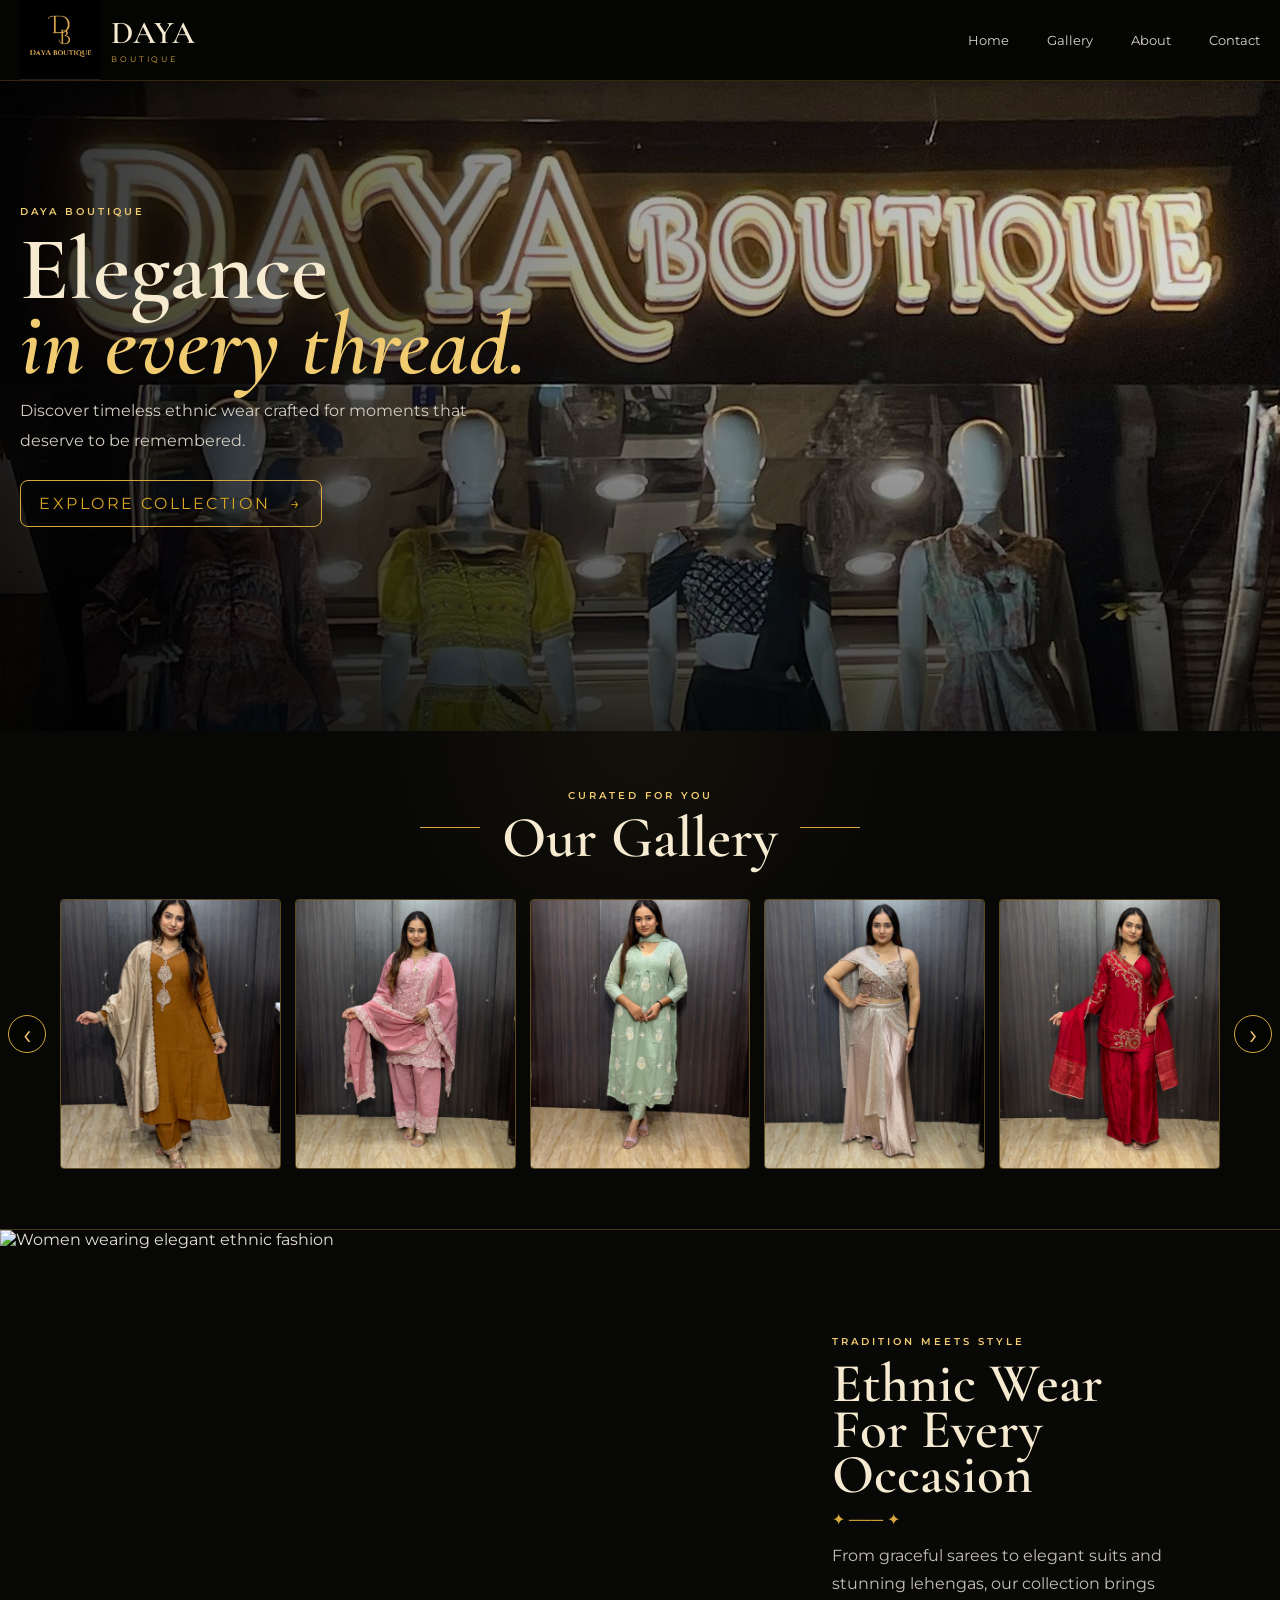
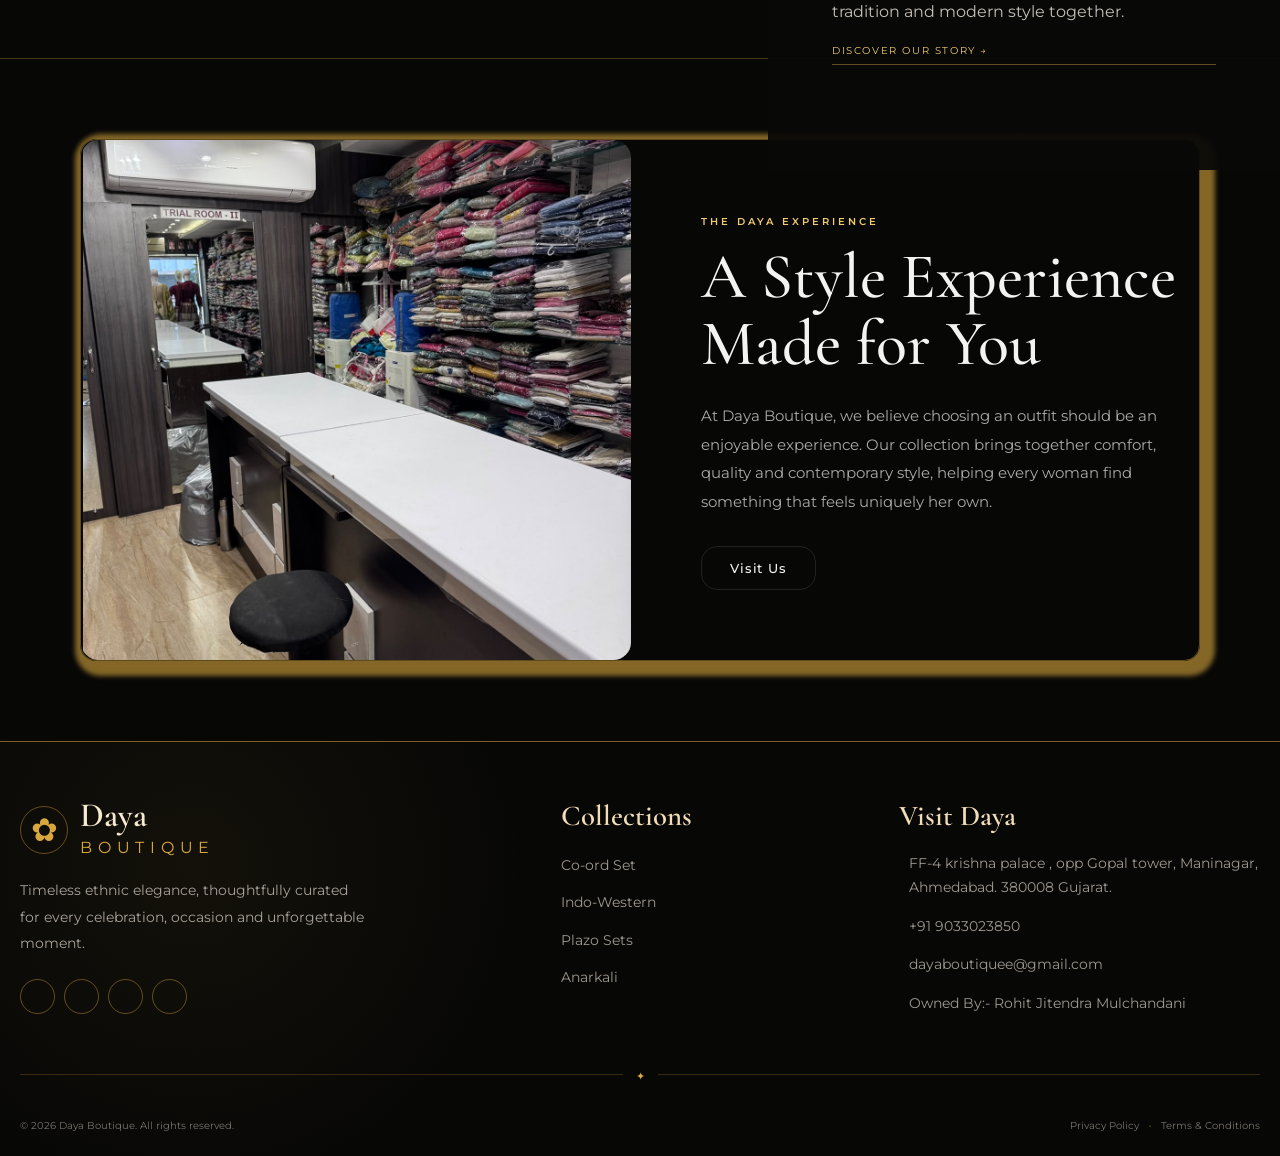
==== commit d6538ca9: "Done for categories of dresses." ====
--- a/index.html
+++ b/index.html
@@ -64,22 +64,34 @@
         <button class="slider-btn prev" id="galleryPrev" aria-label="Previous gallery image">‹</button>
         <div class="gallery-track" id="galleryTrack">
           <article class="gallery-card"><img
-              src="https://images.unsplash.com/photo-1610030469983-98e550d6193c?auto=format&fit=crop&w=700&q=85"
+              src="./images/daya_boutique_anarkali.jpeg"
               alt="Black and gold ethnic fabric"></article>
           <article class="gallery-card"><img
-              src="https://images.unsplash.com/photo-1617627143750-d86bc21e42bb?auto=format&fit=crop&w=700&q=85"
+              src="./images/daya_boutique_co-ordset.jpeg"
               alt="Red traditional fashion"></article>
           <article class="gallery-card"><img
-              src="https://images.unsplash.com/photo-1605581494291-317cf1f77ddf?q=80&w=434&auto=format&fit=crop&ixlib=rb-4.1.0&ixid=M3wxMjA3fDB8MHxwaG90by1wYWdlfHx8fGVufDB8fHx8fA%3D%3D"
+              src="./images/daya_boutique_dress.jpeg"
               alt="Black ethnic outfit"></article>
           <article class="gallery-card"><img
-              src="https://images.unsplash.com/photo-1738310196488-999e94621ff1?w=500&auto=format&fit=crop&q=60&ixlib=rb-4.1.0&ixid=M3wxMjA3fDB8MHxwaG90by1yZWxhdGVkfDV8fHxlbnwwfHx8fHw%3D"
+              src="./images/daya_boutique_indo-western.jpeg"
               alt="Festive ethnic dress"></article>
           <article class="gallery-card"><img
-              src="https://images.unsplash.com/photo-1594633312681-425c7b97ccd1?auto=format&fit=crop&w=700&q=85"
+              src="./images/daya_boutique_plazo-set.jpeg"
               alt="Traditional fashion detail"></article>
           <article class="gallery-card"><img
-              src="https://images.unsplash.com/photo-1515886657613-9f3515b0c78f?auto=format&fit=crop&w=700&q=85"
+              src="./images/daya_boutique_kurti.jpeg"
+              alt="Elegant fashion collection"></article>
+          <article class="gallery-card"><img
+              src="./images/daya_boutique_co-ordset1.jpeg"
+              alt="Elegant fashion collection"></article>
+          <article class="gallery-card"><img
+              src="./images/daya_boutique_kurti-black.jpeg"
+              alt="Elegant fashion collection"></article>
+          <article class="gallery-card"><img
+              src="./images/daya_boutique_kurti-blue.jpeg"
+              alt="Elegant fashion collection"></article>
+          <article class="gallery-card"><img
+              src="./images/daya_boutique_kurti-rose.jpeg"
               alt="Elegant fashion collection"></article>
         </div>
         <button class="slider-btn next" id="galleryNext" aria-label="Next gallery image">›</button>
@@ -159,9 +171,9 @@
       <div class="footer-column">
         <h3>Collections</h3>
         <ul>
-          <li><a href="/gallery/gallery.html">Dress</a></li>
+          <li><a href="/gallery/gallery.html">Co-ord Set</a></li>
           <li><a href="/gallery/gallery.html">Indo-Western</a></li>
-          <li><a href="/gallery/gallery.html">Ethnic Sets</a></li>
+          <li><a href="/gallery/gallery.html">Plazo Sets</a></li>
           <li><a href="/gallery/gallery.html">Anarkali</a></li>
         </ul>
       </div>
--- a/style.css
+++ b/style.css
@@ -604,14 +604,11 @@
 .gallery-category img {
   width: 100%;
   height: 100%;
-
   display: block;
-
-  object-fit: cover;
-
+  object-fit: cover;  
   transition:
-    transform 0.7s ease,
-    filter 0.7s ease;
+  transform 0.7s ease,
+  filter 0.7s ease;
 }
 
 .gallery-category:hover img {
@@ -1348,10 +1345,6 @@
 
 @media (max-width: 768px) {
 
-  .boutique-experience {
-    padding: 70px 6%;
-  }
-
   .boutique-experience-container {
     grid-template-columns: 1fr;
     gap: 40px;
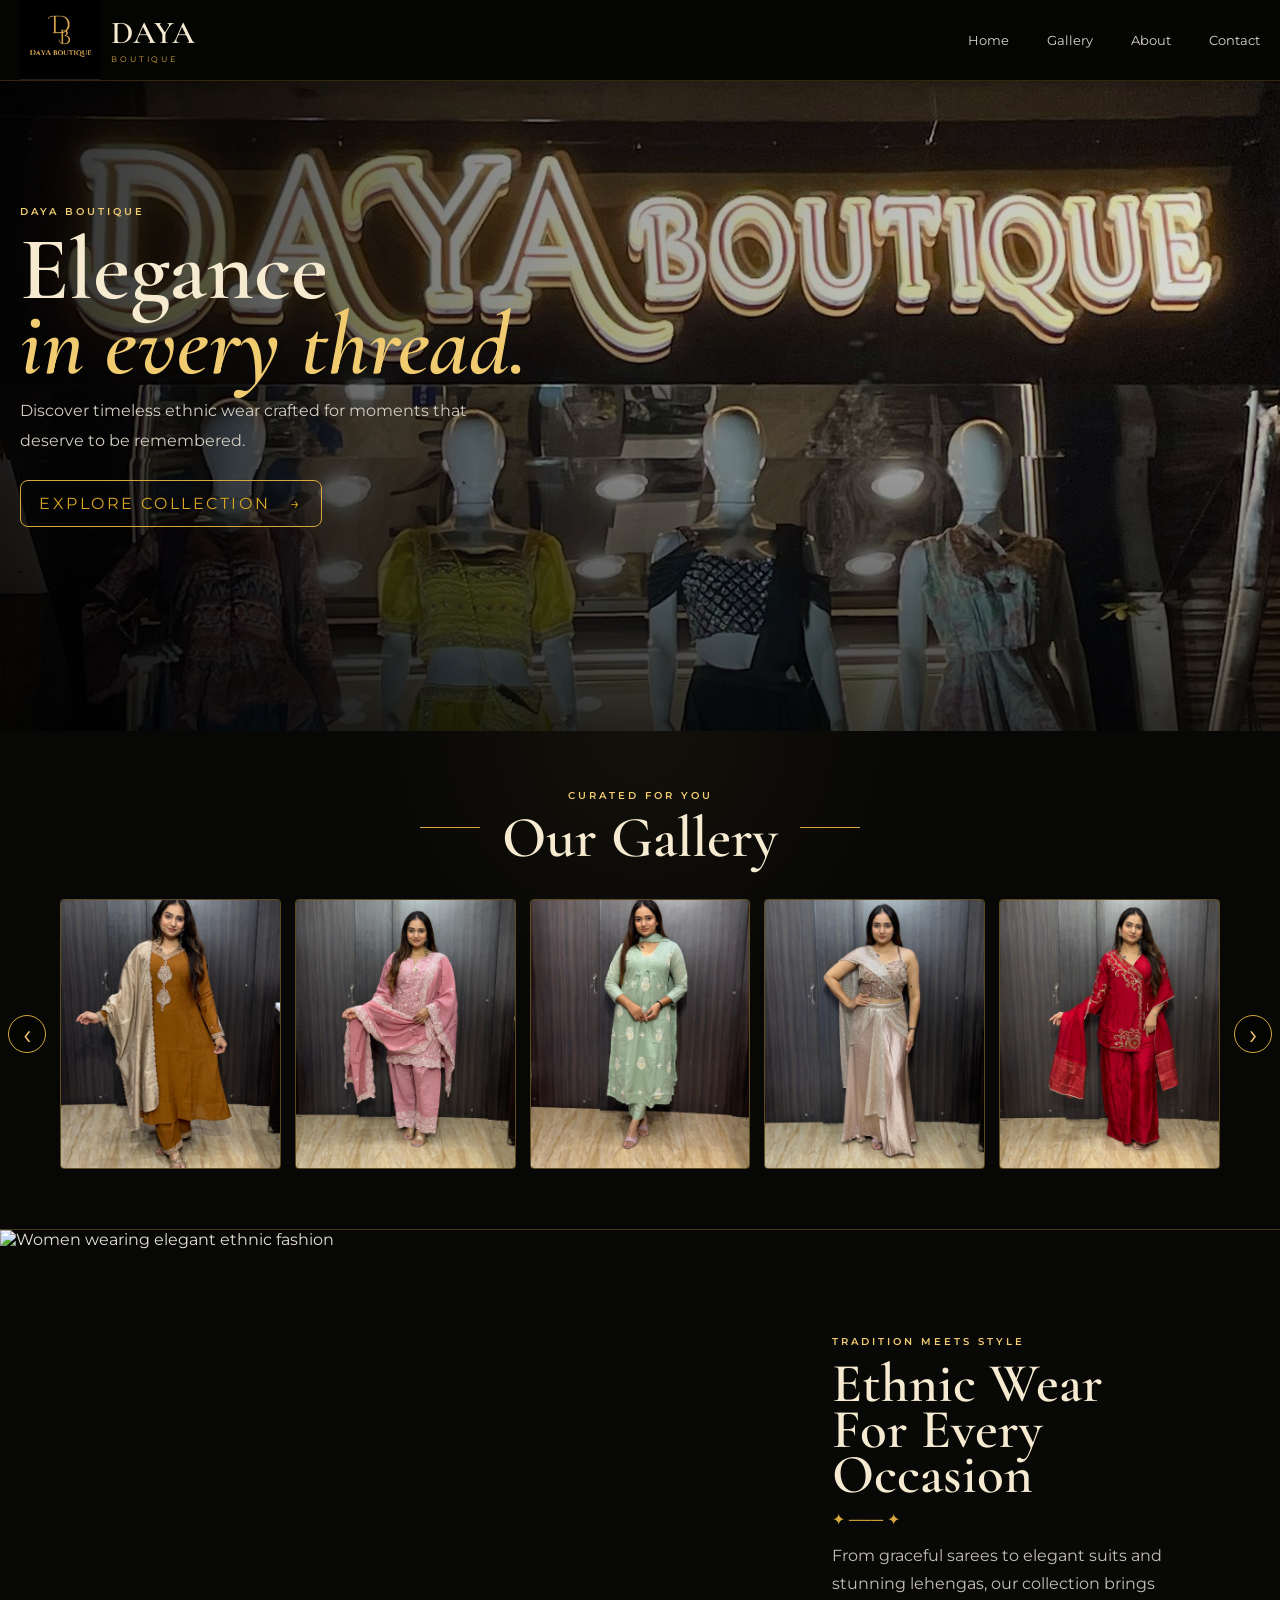
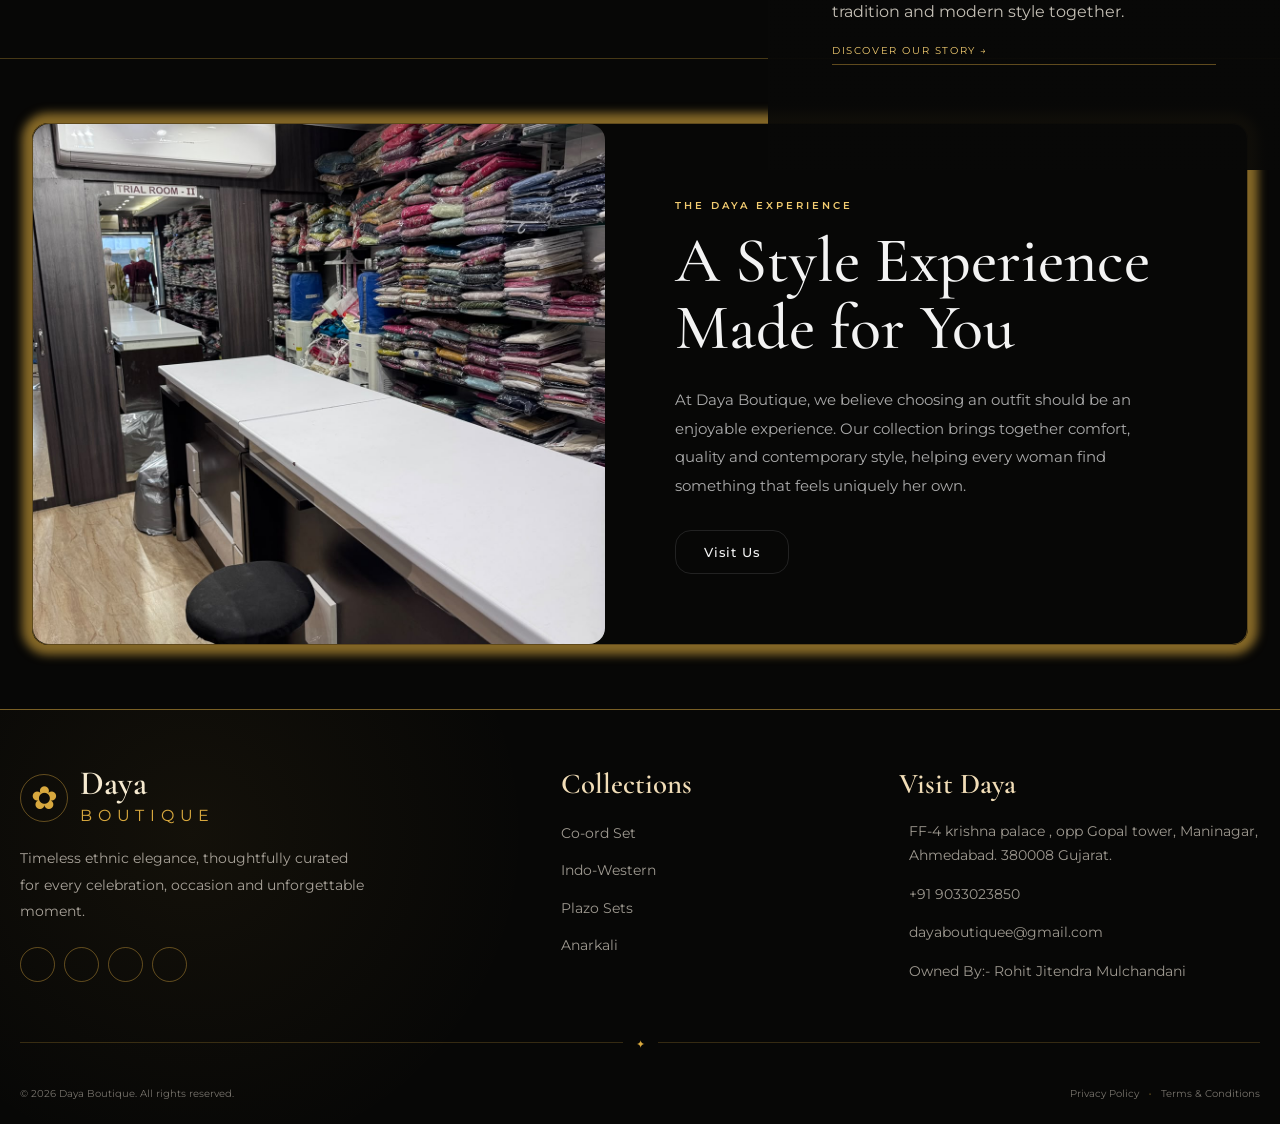
==== commit 2d579742: "mobile hero image changes" ====
--- a/index.html
+++ b/index.html
@@ -42,9 +42,13 @@
 
   <main>
     <section class="hero">
-      <div class="hero-image"><img
+      <div class="hero-image">
+        <picture>
+          <source srcset="./images/daya_boutique_exterior2.png" media="(max-width: 768px)">
+          <img
           src="./images/daya_boutique_exterior1.jpeg"
           alt="Elegant boutique storefront"></div>
+        </picture>
       <div class="hero-overlay"></div>
       <div class="hero-content container">
         <span class="eyebrow">Daya Boutique</span>
--- a/style.css
+++ b/style.css
@@ -1204,6 +1204,7 @@
   grid-template-columns: 1.2fr .8fr;
   border-top: 1px solid rgba(216, 168, 62, .3);
   border-bottom: 1px solid rgba(216, 168, 62, .3);
+  margin-bottom: 4rem;
 }
 
 .about-preview-image {
@@ -1249,19 +1250,19 @@
    ========================================== */
 
 .boutique-experience {
-  margin: 5rem;
+  margin: 2rem;
   background: #070706;
 }
 
 .boutique-experience-container {
-  box-shadow: 5px 5px 5px 10px rgba(216, 168, 62, .60);
+  box-shadow: 0px 0px 10px 10px rgba(216, 168, 62, .60);
   border: 1px solid var(--border);
   border-radius: 1rem;
-  max-width: 1200px;
+  max-width: 100%;
   margin: 0 auto;
 
   display: grid;
-  grid-template-columns: 1.05fr 0.95fr;
+  grid-template-columns: 1fr 1fr;
   align-items: center;
   gap: 70px;
 }
@@ -1272,8 +1273,7 @@
   width: 100%;
   height: 520px;
   overflow: hidden;
-  border-radius: 1.1rem;
-  padding-left: 0.1rem;
+  border-radius: 1rem;
 }
 
 .boutique-experience-image img {
@@ -2570,7 +2570,7 @@
 
 /* FOOTER */
 .daya-footer {
-  margin-top: 1rem;
+  margin-top: 4rem;
   position: relative;
   background: radial-gradient(circle at 15% 30%, rgba(216, 168, 62, .06), transparent 30%), #070706;
   color: #f5ead4;
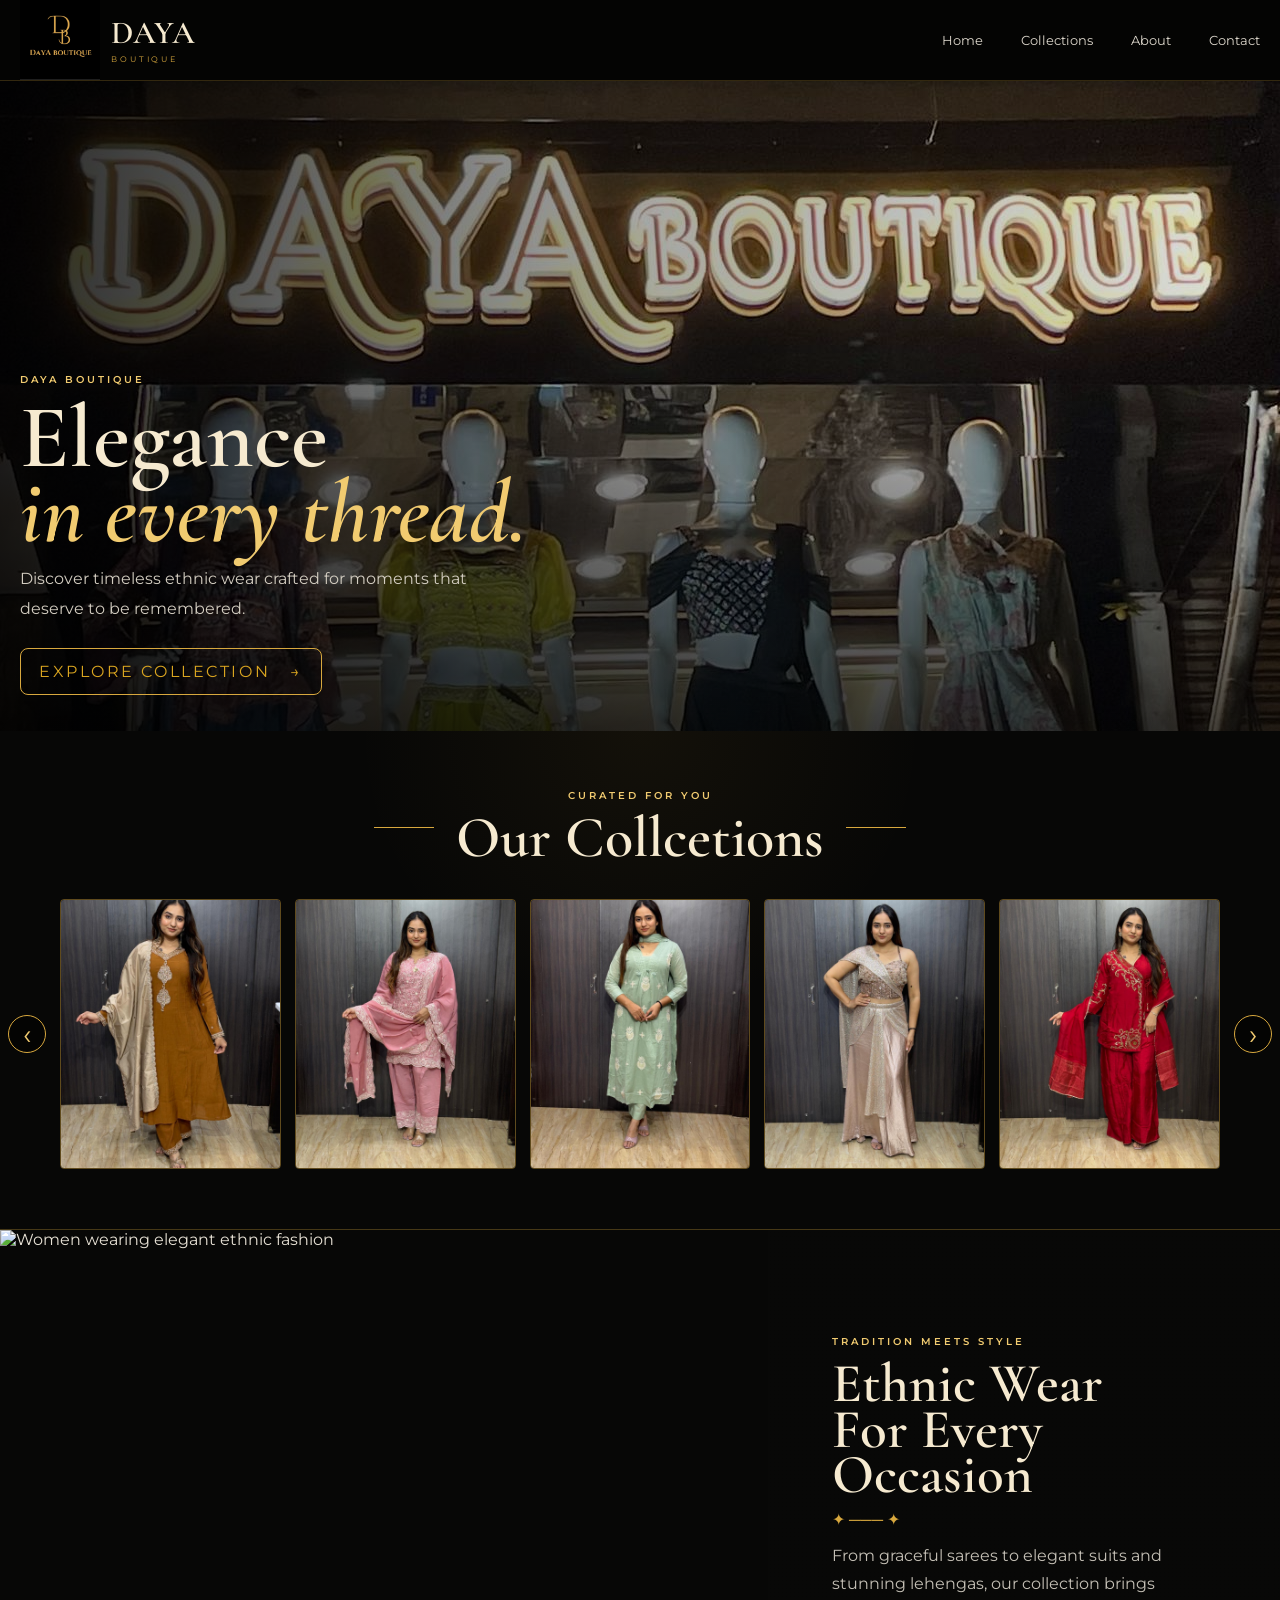
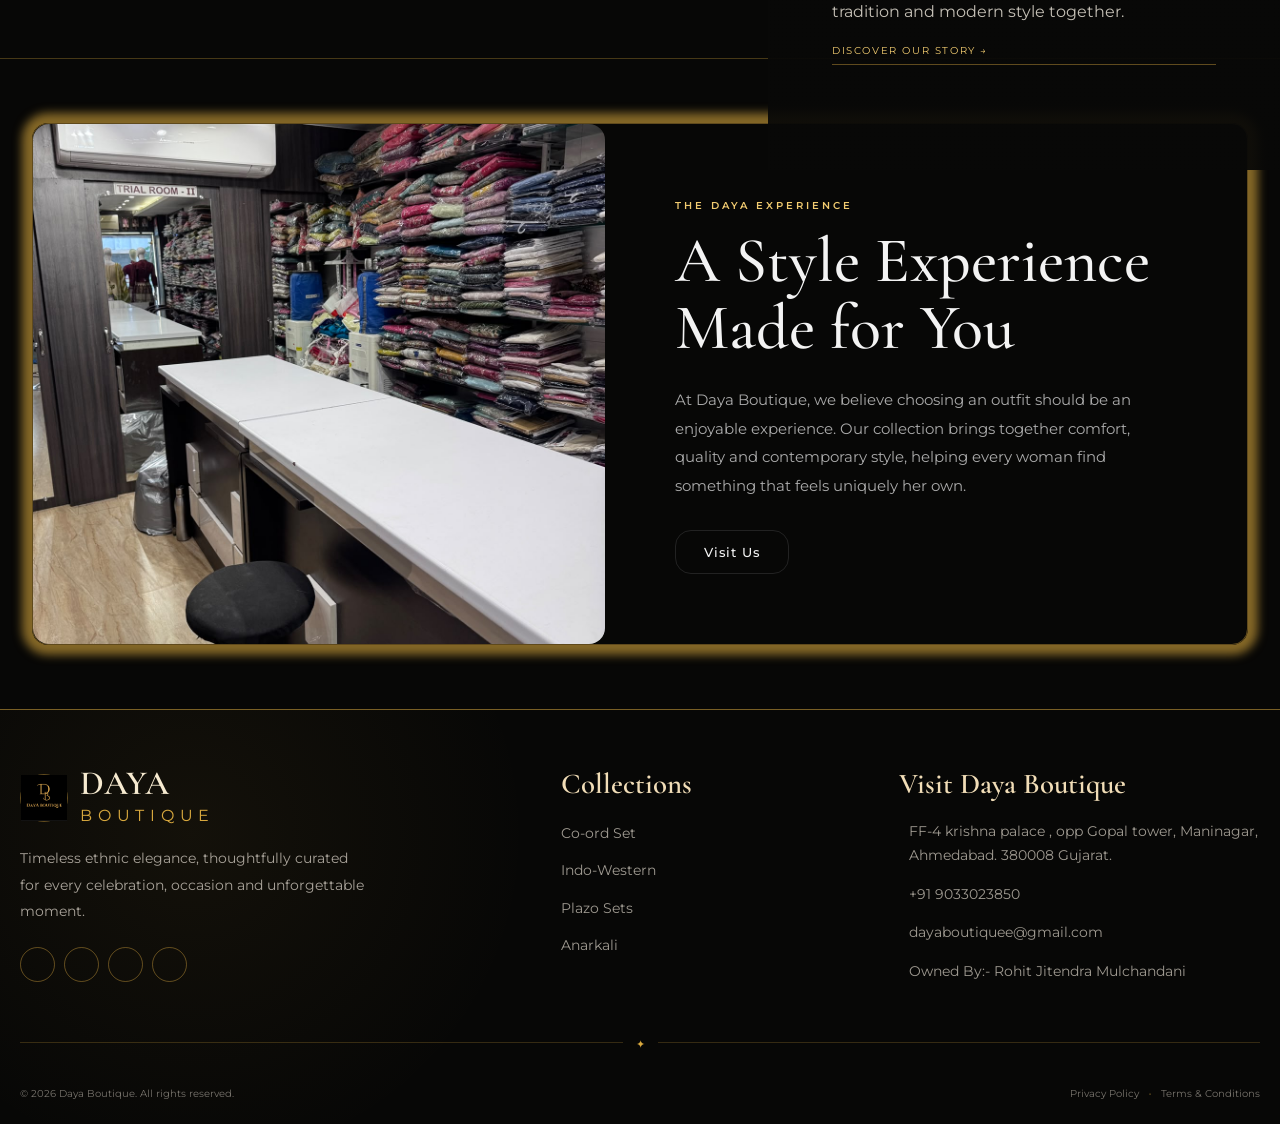
==== commit 515e0ff5: "Final changes done. Ready to deploy" ====
--- a/index.html
+++ b/index.html
@@ -33,7 +33,7 @@
 
       <div class="nav-links" id="navLinks">
         <a class="nav-link active" href="/">Home</a>
-        <a class="nav-link" href="gallery/gallery.html">Gallery</a>
+        <a class="nav-link" href="gallery/gallery.html">Collections</a>
         <a class="nav-link" href="about/about.html">About</a>
         <a class="nav-link" href="contact/contact.html">Contact</a>
       </div>
@@ -44,7 +44,7 @@
     <section class="hero">
       <div class="hero-image">
         <picture>
-          <source srcset="./images/daya_boutique_exterior2.png" media="(max-width: 768px)">
+          <source class="mobile-hero-img" srcset="./images/daya_boutique_exterior2.png" media="(max-width: 768px)">
           <img
           src="./images/daya_boutique_exterior1.jpeg"
           alt="Elegant boutique storefront"></div>
@@ -61,7 +61,7 @@
     <section class="gallery-section section-dark">
       <div class="section-heading"><span class="heading-line"></span>
         <div><span class="eyebrow">Curated for you</span>
-          <h2>Our Gallery</h2>
+          <h2>Our Collcetions</h2>
         </div><span class="heading-line"></span>
       </div>
       <div class="gallery-wrap">
@@ -152,8 +152,10 @@
     <div class="footer-container">
       <div>
         <a class="footer-logo" href="/">
-          <span class="footer-logo-icon">✿</span>
-          <span class="footer-logo-text"><strong>Daya</strong><small>BOUTIQUE</small></span>
+          <span class="footer-logo-icon">
+            <img src="/images/daya_boutique_logo.jpeg" alt="">
+          </span>
+          <span class="footer-logo-text"><strong>DAYA</strong><small>BOUTIQUE</small></span>
         </a>
         <p class="footer-description">
           Timeless ethnic elegance, thoughtfully curated for every celebration,
@@ -183,7 +185,7 @@
       </div>
 
       <div class="footer-contact">
-        <h3>Visit Daya</h3>
+        <h3>Visit Daya Boutique</h3>
         <div class="contact-item"><i class="ri-map-pin-line"
             style="font-size: 1.3rem; text-align: center; color: goldenrod;"></i>
           <p>FF-4 krishna palace , opp Gopal tower, Maninagar, Ahmedabad. 380008 Gujarat.</p>
--- a/style.css
+++ b/style.css
@@ -256,7 +256,7 @@
 .hero-content {
   position: relative;
   z-index: 2;
-  padding-bottom: 80px;
+  padding-top: 16rem;
 }
 
 .hero h1 {
@@ -2926,4 +2926,494 @@
   .hero h1 {
     font-size: 53px
   }
+}
+
+/* =========================================================
+   DAYA BOUTIQUE
+   TERMS & CONDITIONS
+========================================================= */
+
+
+/* =========================================================
+   PAGE HERO
+========================================================= */
+
+.terms-hero {
+  position: relative;
+
+  min-height: 430px;
+
+  display: flex;
+  align-items: center;
+
+  background:
+    radial-gradient(
+      circle at 75% 40%,
+      rgba(201, 162, 39, 0.10),
+      transparent 35%
+    ),
+    #0d0d0d;
+
+  overflow: hidden;
+}
+
+
+.terms-hero::before {
+  content: "";
+
+  position: absolute;
+
+  width: 420px;
+  height: 420px;
+
+  right: -160px;
+  top: -180px;
+
+  border: 1px solid rgba(201, 162, 39, 0.18);
+
+  border-radius: 50%;
+}
+
+
+.terms-hero::after {
+  content: "";
+
+  position: absolute;
+
+  width: 300px;
+  height: 300px;
+
+  right: -100px;
+  top: -120px;
+
+  border: 1px solid rgba(201, 162, 39, 0.10);
+
+  border-radius: 50%;
+}
+
+
+.terms-hero-content {
+  position: relative;
+
+  z-index: 2;
+
+  width: min(1100px, 86%);
+
+  margin: 0 auto;
+
+  padding: 100px 0 80px;
+}
+
+
+.terms-hero-content h1 {
+  margin: 15px 0 20px;
+
+  color: #f5f1e8;
+
+  font-family: "Cormorant Garamond", serif;
+
+  font-size: clamp(58px, 7vw, 92px);
+
+  line-height: 0.88;
+
+  font-weight: 600;
+}
+
+
+.terms-hero-content p {
+  max-width: 500px;
+
+  margin: 0;
+
+  color: rgba(255, 255, 255, 0.62);
+
+  font-family: "Montserrat", sans-serif;
+
+  font-size: 14px;
+
+  line-height: 1.8;
+}
+
+
+/* =========================================================
+   TERMS PAGE
+========================================================= */
+
+.terms-page {
+  padding: 100px 7% 120px;
+
+  background: #111111;
+}
+
+
+.terms-container {
+  max-width: 950px;
+
+  margin: 0 auto;
+
+  padding: 65px 70px;
+
+  background: #151515;
+
+  border: 1px solid rgba(201, 162, 39, 0.18);
+
+  box-shadow:
+    0 25px 70px rgba(0, 0, 0, 0.28);
+}
+
+
+/* =========================================================
+   INTRO
+========================================================= */
+
+.terms-intro {
+  display: flex;
+
+  align-items: center;
+
+  justify-content: space-between;
+
+  gap: 30px;
+}
+
+
+.terms-label {
+  color: #c9a227;
+
+  font-family: "Montserrat", sans-serif;
+
+  font-size: 11px;
+
+  font-weight: 600;
+
+  letter-spacing: 2px;
+
+  text-transform: uppercase;
+}
+
+
+.terms-date {
+  margin: 0;
+
+  color: rgba(255, 255, 255, 0.45);
+
+  font-family: "Montserrat", sans-serif;
+
+  font-size: 11px;
+
+  letter-spacing: 0.4px;
+}
+
+
+/* =========================================================
+   DIVIDER
+========================================================= */
+
+.terms-divider {
+  position: relative;
+
+  display: flex;
+
+  align-items: center;
+
+  gap: 15px;
+
+  margin: 28px 0 35px;
+
+  color: #c9a227;
+
+  font-size: 12px;
+}
+
+
+.terms-divider::before,
+.terms-divider::after {
+  content: "";
+
+  height: 1px;
+
+  background: rgba(201, 162, 39, 0.22);
+}
+
+
+.terms-divider::before {
+  width: 60px;
+}
+
+
+.terms-divider::after {
+  flex: 1;
+}
+
+
+/* =========================================================
+   INTRO PARAGRAPH
+========================================================= */
+
+.terms-lead {
+  margin: 0 0 55px;
+
+  color: rgba(255, 255, 255, 0.78);
+
+  font-family: "Montserrat", sans-serif;
+
+  font-size: 15px;
+
+  line-height: 1.9;
+}
+
+
+/* =========================================================
+   TERMS SECTIONS
+========================================================= */
+
+.terms-section {
+  display: grid;
+
+  grid-template-columns: 70px 1fr;
+
+  gap: 25px;
+
+  padding: 32px 0;
+
+  border-top: 1px solid rgba(255, 255, 255, 0.08);
+}
+
+
+.terms-section:last-of-type {
+  border-bottom: 1px solid rgba(255, 255, 255, 0.08);
+}
+
+
+/* =========================================================
+   NUMBER
+========================================================= */
+
+.terms-number {
+  padding-top: 4px;
+
+  color: #c9a227;
+
+  font-family: "Cormorant Garamond", serif;
+
+  font-size: 25px;
+
+  font-weight: 600;
+
+  letter-spacing: 1px;
+}
+
+
+/* =========================================================
+   HEADINGS
+========================================================= */
+
+.terms-section h2 {
+  margin: 0 0 13px;
+
+  color: #f5f1e8;
+
+  font-family: "Cormorant Garamond", serif;
+
+  font-size: 30px;
+
+  line-height: 1;
+
+  font-weight: 600;
+}
+
+
+/* =========================================================
+   PARAGRAPHS
+========================================================= */
+
+.terms-section p {
+  margin: 0 0 14px;
+
+  color: rgba(255, 255, 255, 0.62);
+
+  font-family: "Montserrat", sans-serif;
+
+  font-size: 13px;
+
+  line-height: 1.9;
+}
+
+
+.terms-section p:last-child {
+  margin-bottom: 0;
+}
+
+
+/* =========================================================
+   BACK BUTTON
+========================================================= */
+
+.terms-back {
+  margin-top: 45px;
+}
+
+
+.back-home {
+  display: inline-flex;
+
+  align-items: center;
+
+  gap: 10px;
+
+  padding: 13px 23px;
+
+  border: 1px solid rgba(201, 162, 39, 0.65);
+
+  color: #f5f1e8;
+
+  text-decoration: none;
+
+  font-family: "Montserrat", sans-serif;
+
+  font-size: 11px;
+
+  font-weight: 600;
+
+  letter-spacing: 0.8px;
+
+  text-transform: uppercase;
+
+  transition:
+    background 0.3s ease,
+    color 0.3s ease,
+    border-color 0.3s ease;
+}
+
+
+.back-home i {
+  font-size: 17px;
+
+  transition: transform 0.3s ease;
+}
+
+
+.back-home:hover {
+  background: #c9a227;
+
+  border-color: #c9a227;
+
+  color: #111;
+}
+
+
+.back-home:hover i {
+  transform: translateX(-4px);
+}
+
+
+/* =========================================================
+   MOBILE
+========================================================= */
+
+@media (max-width: 700px) {
+
+  .terms-hero {
+    min-height: 390px;
+  }
+
+
+  .terms-hero-content {
+    padding: 85px 0 70px;
+  }
+
+
+  .terms-hero-content h1 {
+    font-size: 58px;
+  }
+
+
+  .terms-hero-content p {
+    font-size: 13px;
+
+    max-width: 90%;
+  }
+
+
+  .terms-page {
+    padding: 60px 5% 80px;
+  }
+
+
+  .terms-container {
+    padding: 40px 25px;
+  }
+
+
+  .terms-intro {
+    flex-direction: column;
+
+    align-items: flex-start;
+
+    gap: 10px;
+  }
+
+
+  .terms-lead {
+    font-size: 13px;
+
+    margin-bottom: 35px;
+  }
+
+
+  .terms-section {
+    grid-template-columns: 42px 1fr;
+
+    gap: 15px;
+
+    padding: 27px 0;
+  }
+
+
+  .terms-number {
+    font-size: 20px;
+  }
+
+
+  .terms-section h2 {
+    font-size: 27px;
+  }
+
+
+  .terms-section p {
+    font-size: 12px;
+
+    line-height: 1.85;
+  }
+
+}
+
+
+/* =========================================================
+   SMALL MOBILE
+========================================================= */
+
+@media (max-width: 420px) {
+
+  .terms-hero-content h1 {
+    font-size: 50px;
+  }
+
+
+  .terms-container {
+    padding: 35px 20px;
+  }
+
+
+  .terms-section {
+    grid-template-columns: 35px 1fr;
+
+    gap: 10px;
+  }
+
+
+  .terms-section h2 {
+    font-size: 25px;
+  }
+
 }
